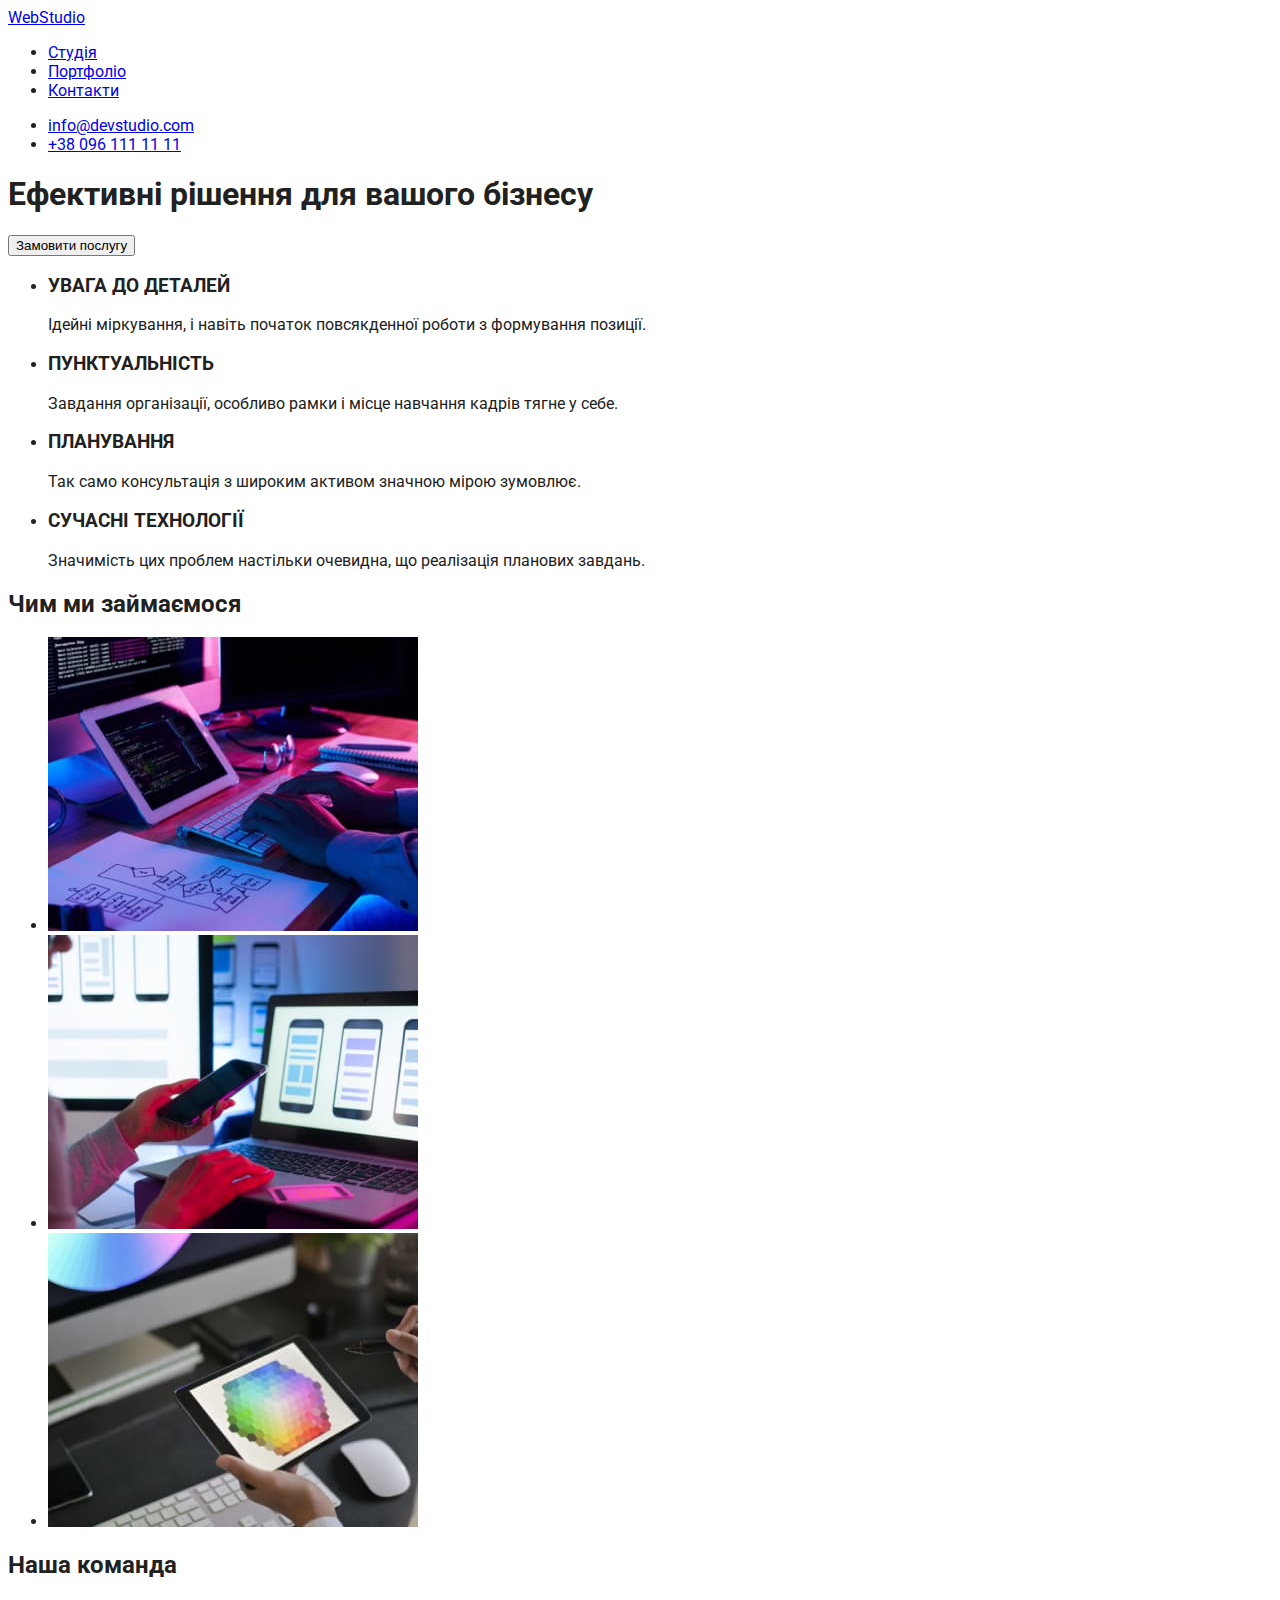
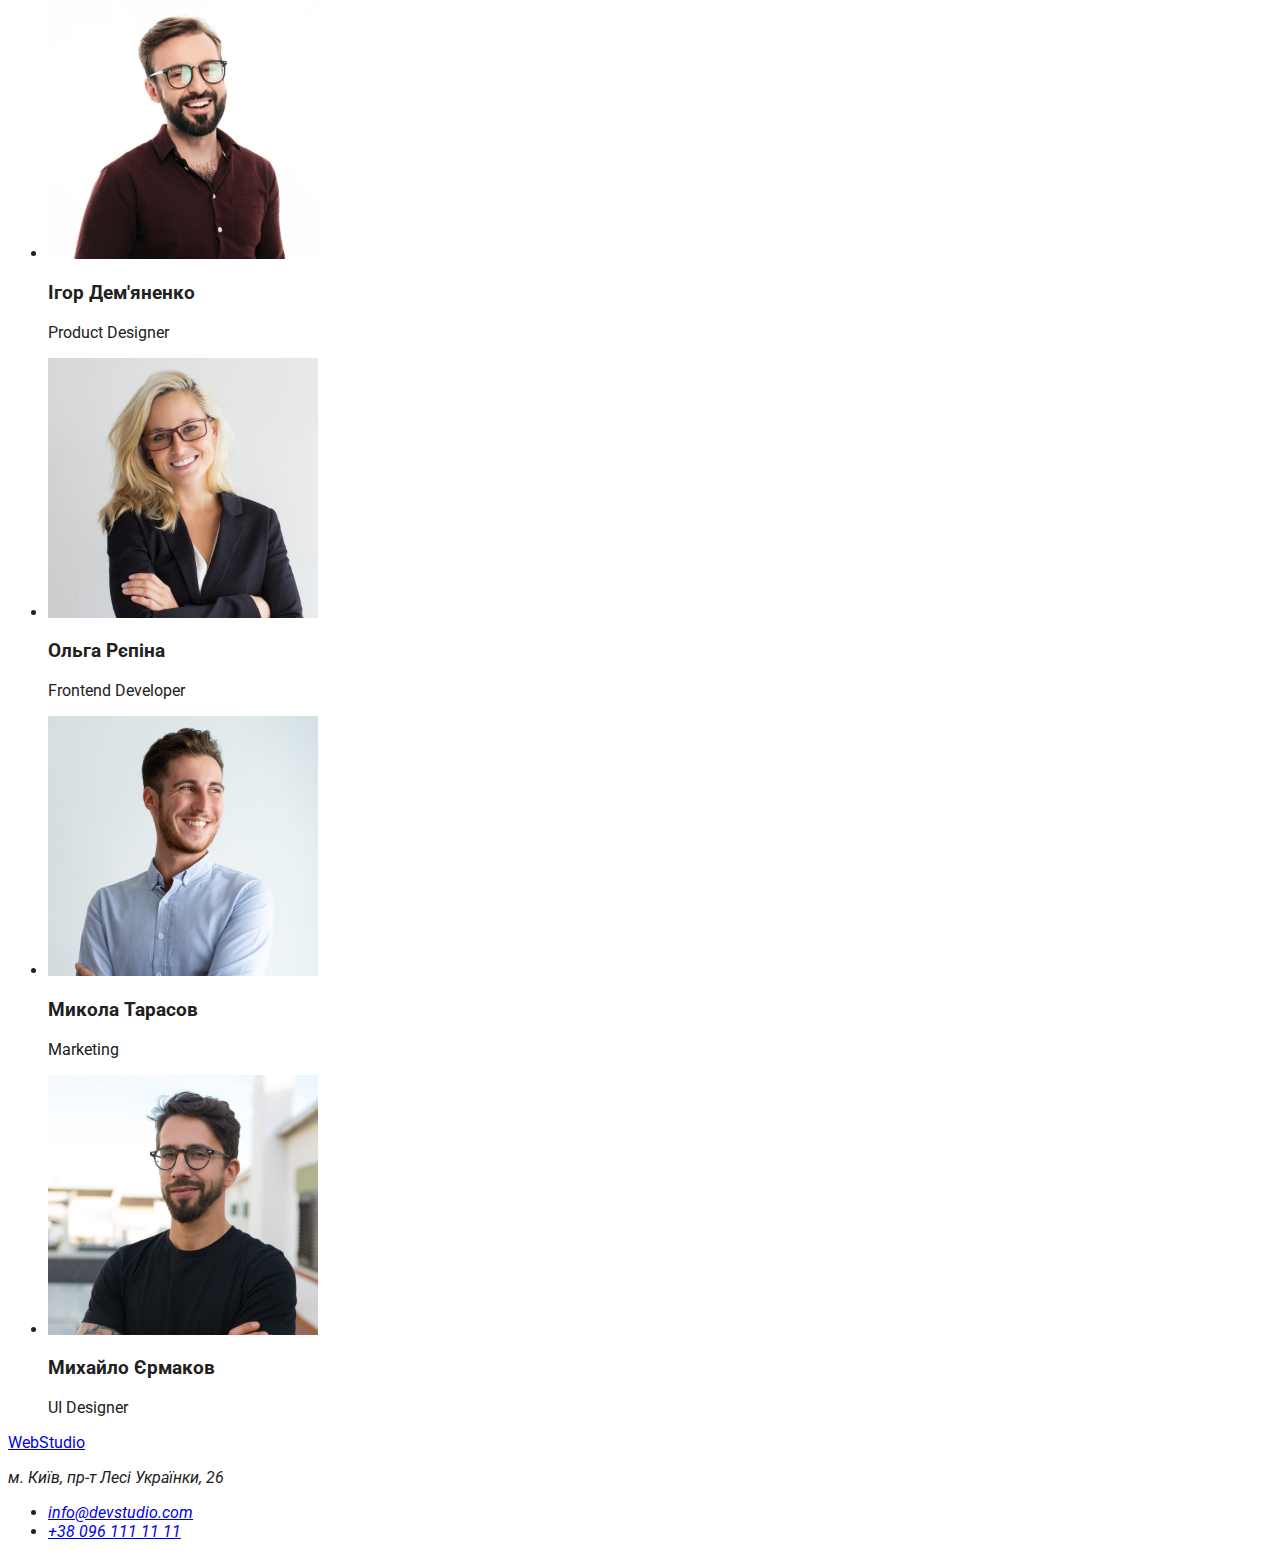
==== index.html @ 1d630a3a "добавил :root в css файл" ====
<!DOCTYPE html>
<html lang="uk">

<head>
    <meta charset="UTF-8">
    <meta http-equiv="X-UA-Compatible" content="IE=edge">
    <meta name="viewport" content="width=device-width, initial-scale=1.0">
    <title>Студія</title>
    <link rel="preconnect" href="https://fonts.googleapis.com">
    <link rel="preconnect" href="https://fonts.gstatic.com" crossorigin>
    <link
        href="https://fonts.googleapis.com/css2?family=Raleway:wght@700&family=Roboto:wght@400;500;700;900&display=swap"
        rel="stylesheet">
    <link rel="stylesheet" href="css/styles.css">
</head>

<body>
    <!--Шапка сайта-->
    <header>
        <!-- Навигация на другие страницы -->
        <nav>
            <a href="/">WebStudio</a>
            <ul>
                <li><a href="./index.html">Студія</a></li>
                <li><a href="./portfolio.html">Портфоліо</a></li>
                <li><a href="/">Контакти</a></li>
            </ul>
        </nav>
        <!-- Контакты -->
        <ul>
            <li><a href="mailto:info@devstudio.com">info@devstudio.com</a></li>
            <li><a href="tel:+380961111111">+38 096 111 11 11</a></li>
        </ul>
    </header>
    <!-- Уникальный контент страницы -->
    <main>
        <!-- Секция Герой -->
        <section>
            <h1>Ефективні рішення для вашого бізнесу</h1>
            <button type="button">Замовити послугу</button>
        </section>
        <!-- Секция приемущества -->
        <section>
            <h2 hidden>Наші переваги</h2>
            <ul>
                <li>
                    <h3>УВАГА ДО ДЕТАЛЕЙ</h3>
                    <p>Ідейні міркування, і навіть початок повсякденної роботи з формування позиції.</p>
                </li>
                <li>
                    <h3>ПУНКТУАЛЬНІСТЬ</h3>
                    <p>Завдання організації, особливо рамки і місце навчання кадрів тягне у себе.</p>
                </li>
                <li>
                    <h3>ПЛАНУВАННЯ</h3>
                    <p>Так само консультація з широким активом значною мірою зумовлює.</p>
                </li>
                <li>
                    <h3>СУЧАСНІ ТЕХНОЛОГІЇ</h3>
                    <p>Значимість цих проблем настільки очевидна, що реалізація планових завдань.</p>
                </li>
            </ul>
        </section>
        <!-- Секция направление деятельности -->
        <section>
            <h2>Чим ми займаємося</h2>
            <ul>
                <li>
                    <img src="images/img_1.jpg" width="370" height="294" alt="Людина набирає текст на планшеті">
                </li>
                <li>
                    <img src="images/img_2.jpg" width="370" height="294" alt="На екрані ноутбука макети смартфонів">
                </li>
                <li>
                    <img src="images/img_3.jpg" width="370" height="294"
                        alt="Людина обирає колір графіки на екрані планшета">
                </li>
            </ul>
        </section>
        <!-- Секция комманда сотрудников -->
        <section>
            <h2>Наша команда</h2>
            <ul>
                <li>
                    <img src="images/prod_designer.jpg" width="270" height="260" alt="Ігор Дем'яненко">
                    <h3>Ігор Дем'яненко</h3>
                    <p>Product Designer</p>
                </li>
                <li>
                    <img src="images/developer.jpg" width="270" height="260" alt="Ольга Рєпіна">
                    <h3>Ольга Рєпіна</h3>
                    <p>Frontend Developer</p>
                </li>
                <li>
                    <img src="images/marketing.jpg" width="270" height="260" alt="Микола Тарасов">
                    <h3>Микола Тарасов</h3>
                    <p>Marketing</p>
                </li>
                <li>
                    <img src="images/ui_designer.jpg" width="270" height="260" alt="Михайло Єрмаков">
                    <h3>Михайло Єрмаков</h3>
                    <p>UI Designer</p>
                </li>
            </ul>
        </section>
    </main>
    <!-- Подвал страницы-->
    <footer>
        <a href="/">WebStudio</a>
        <!-- Адрес компании -->
        <address>
            <p>м. Київ, пр-т Лесі Українки, 26</p>
            <ul>
                <li><a href="mailto:info@devstudio.com">info@devstudio.com</a></li>
                <li><a href="tel:+380961111111">+38 096 111 11 11</a></li>
            </ul>
        </address>
    </footer>
</body>

</html>
---- css/styles.css ----
/* General styles */
:root {
    --primary-text-color: #212121;
    --secondary-text-color: #757575;
    --primary-white-color: #ffffff;
    --secondary-black-color: #000000;
    --accent-color: #2196F3;
    --footer-bg-color: #2F303A;
    --footer-contact-color: rgba(255, 255, 255, 0.6);
    --secondary-bg-color: #F5F4FA;
    --header-line-color: #ECECEC;
    --main-font: 'Roboto', sans-serif;
    --secondary-font: 'Raleway', sans-serif;
}

body {
    font-family: var(--main-font);
    color: var(--primary-text-color);
}
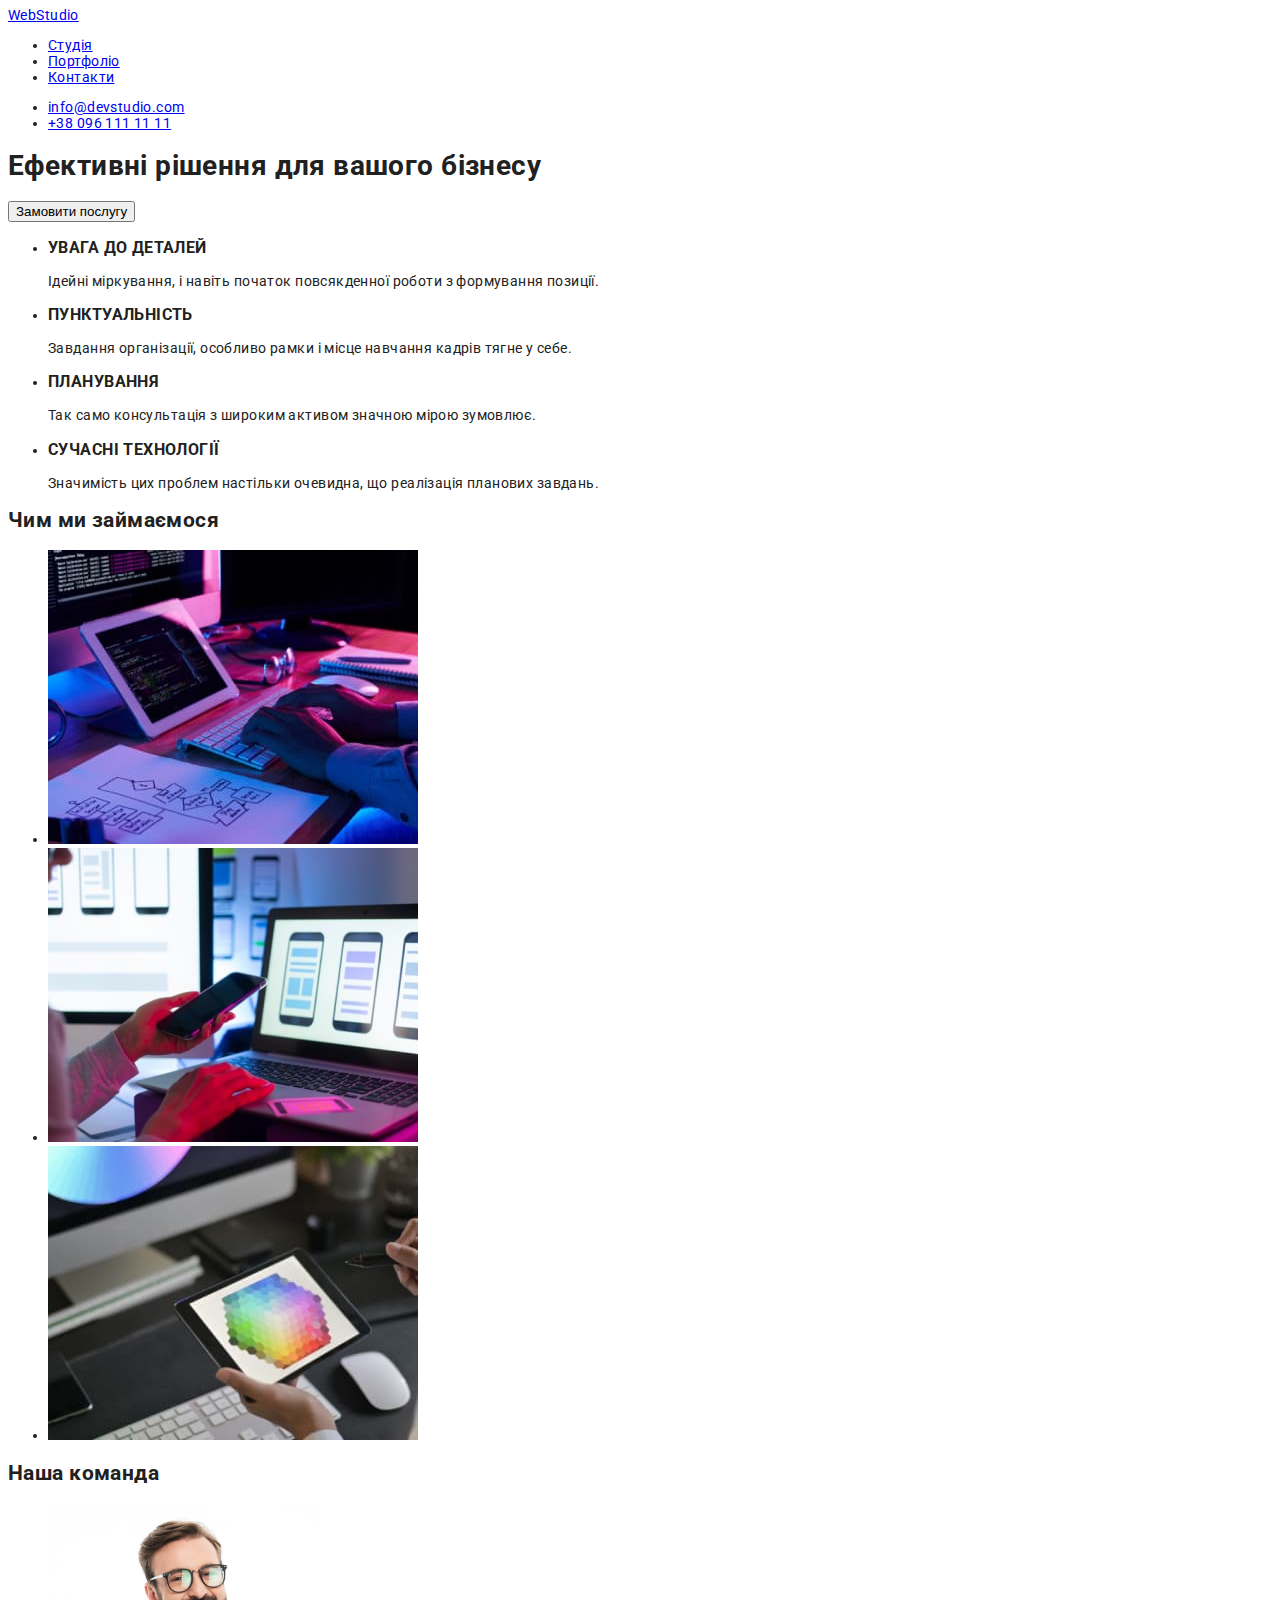
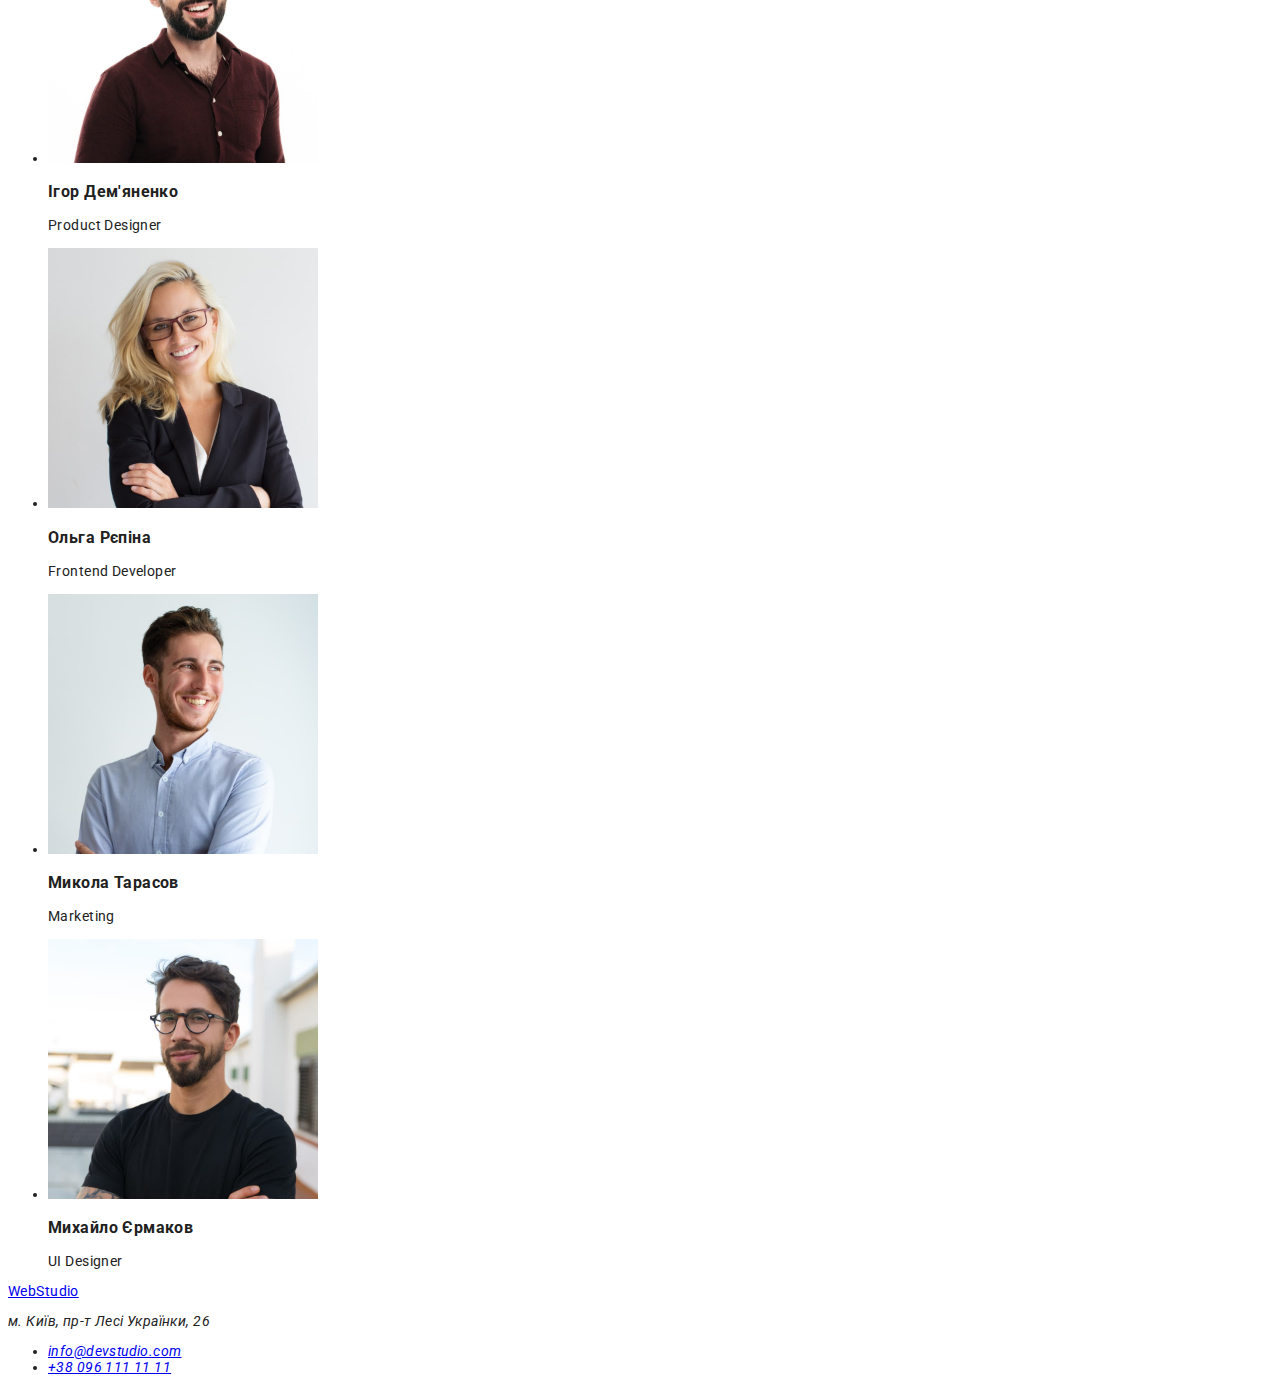
==== commit cbb3e3ae: "добавил классы  в header" ====
--- a/index.html
+++ b/index.html
@@ -16,20 +16,20 @@
 
 <body>
     <!--Шапка сайта-->
-    <header>
+    <header class="header">
         <!-- Навигация на другие страницы -->
-        <nav>
-            <a href="/">WebStudio</a>
-            <ul>
-                <li><a href="./index.html">Студія</a></li>
-                <li><a href="./portfolio.html">Портфоліо</a></li>
-                <li><a href="/">Контакти</a></li>
+        <nav class="header-nav">
+            <a class="header-logo" lang="en" href="./index.html"><span class="header-logo-text">Web</span>Studio</a>
+            <ul class="header-nav-items">
+                <li class="nav-item"><a href="./index.html">Студія</a></li>
+                <li class="nav-item"><a href="./portfolio.html">Портфоліо</a></li>
+                <li class="nav-item"><a href="/">Контакти</a></li>
             </ul>
         </nav>
         <!-- Контакты -->
-        <ul>
-            <li><a href="mailto:info@devstudio.com">info@devstudio.com</a></li>
-            <li><a href="tel:+380961111111">+38 096 111 11 11</a></li>
+        <ul class="heder-contact-items">
+            <li class="contact-item"><a href="mailto:info@devstudio.com">info@devstudio.com</a></li>
+            <li class="contact-item"><a href="tel:+380961111111">+38 096 111 11 11</a></li>
         </ul>
     </header>
     <!-- Уникальный контент страницы -->
--- a/css/styles.css
+++ b/css/styles.css
@@ -14,6 +14,12 @@
 }
 
 body {
+    background-color: var(--primary-white-color);
     font-family: var(--main-font);
     color: var(--primary-text-color);
+    font-size: 14px;
+    font-style: normal;
+    font-weight: 400;
+    letter-spacing: 0.03em;
+    line-height: 1.14;
 }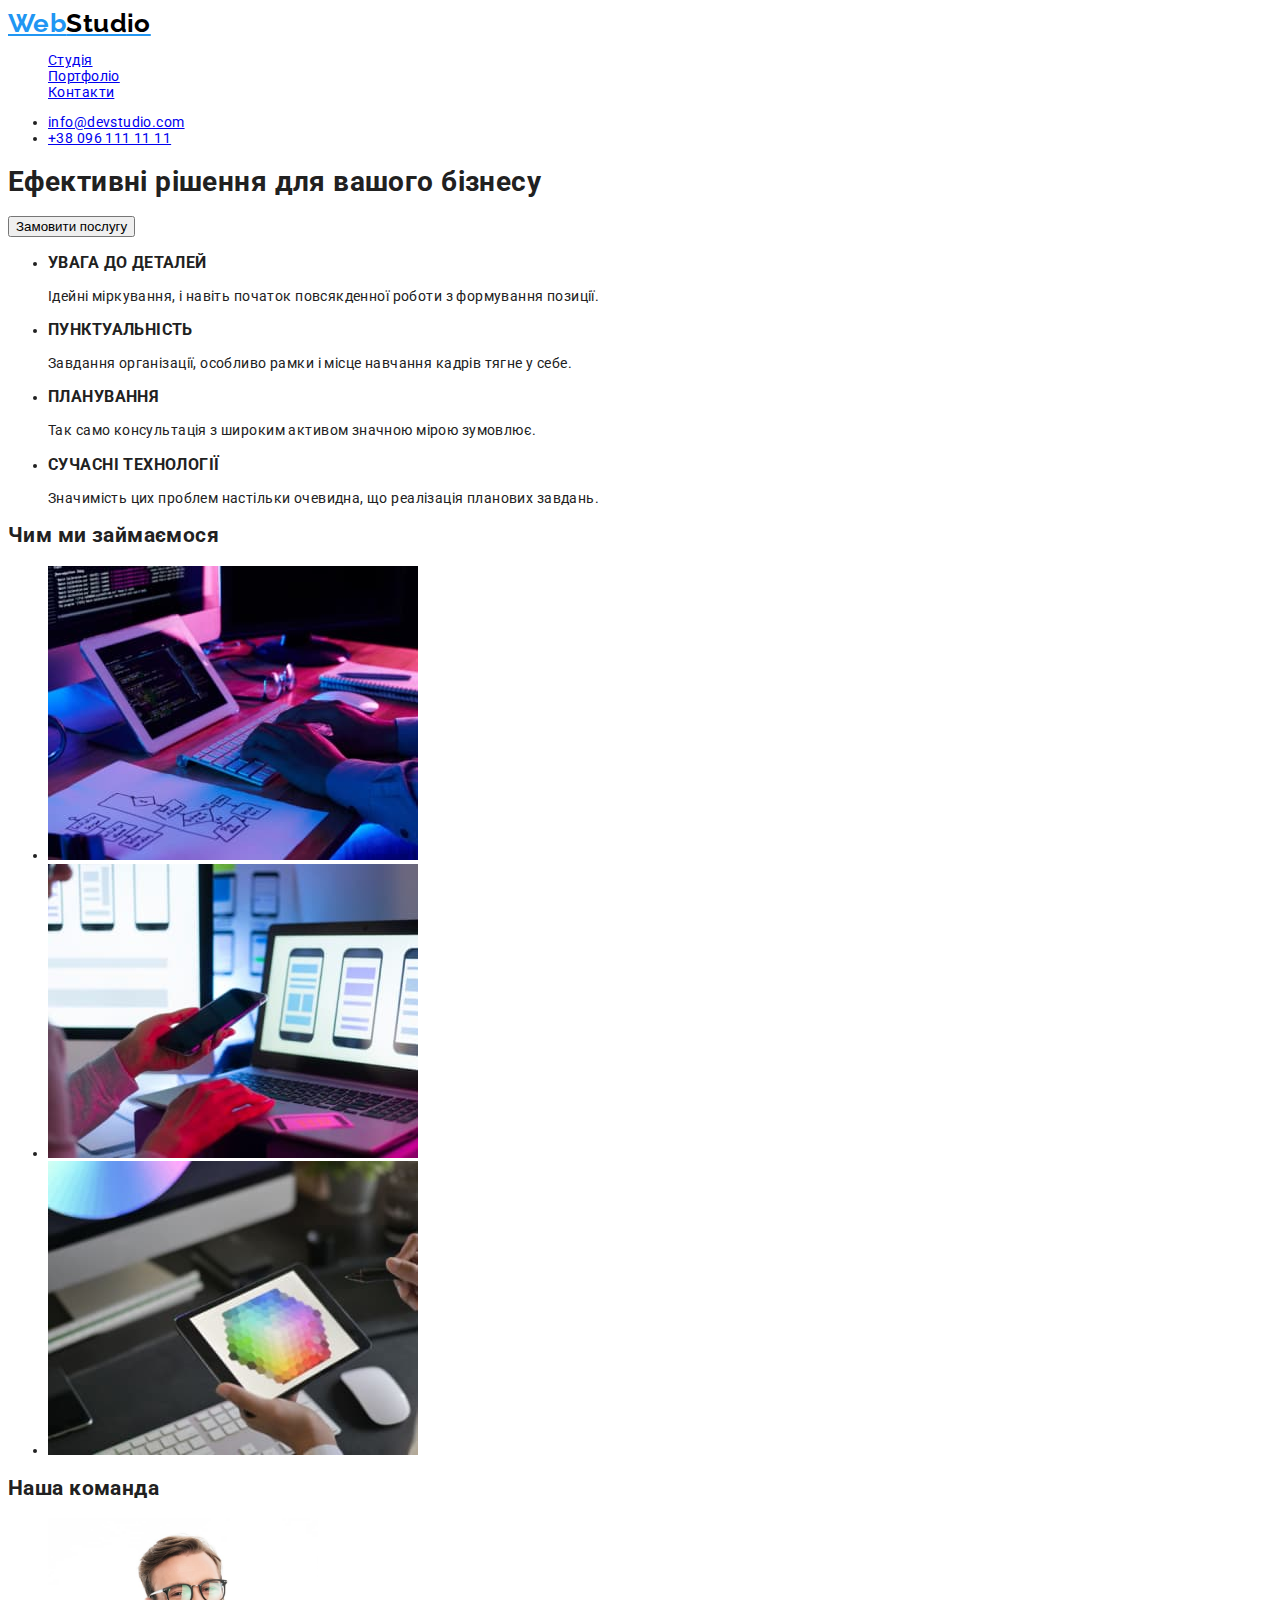
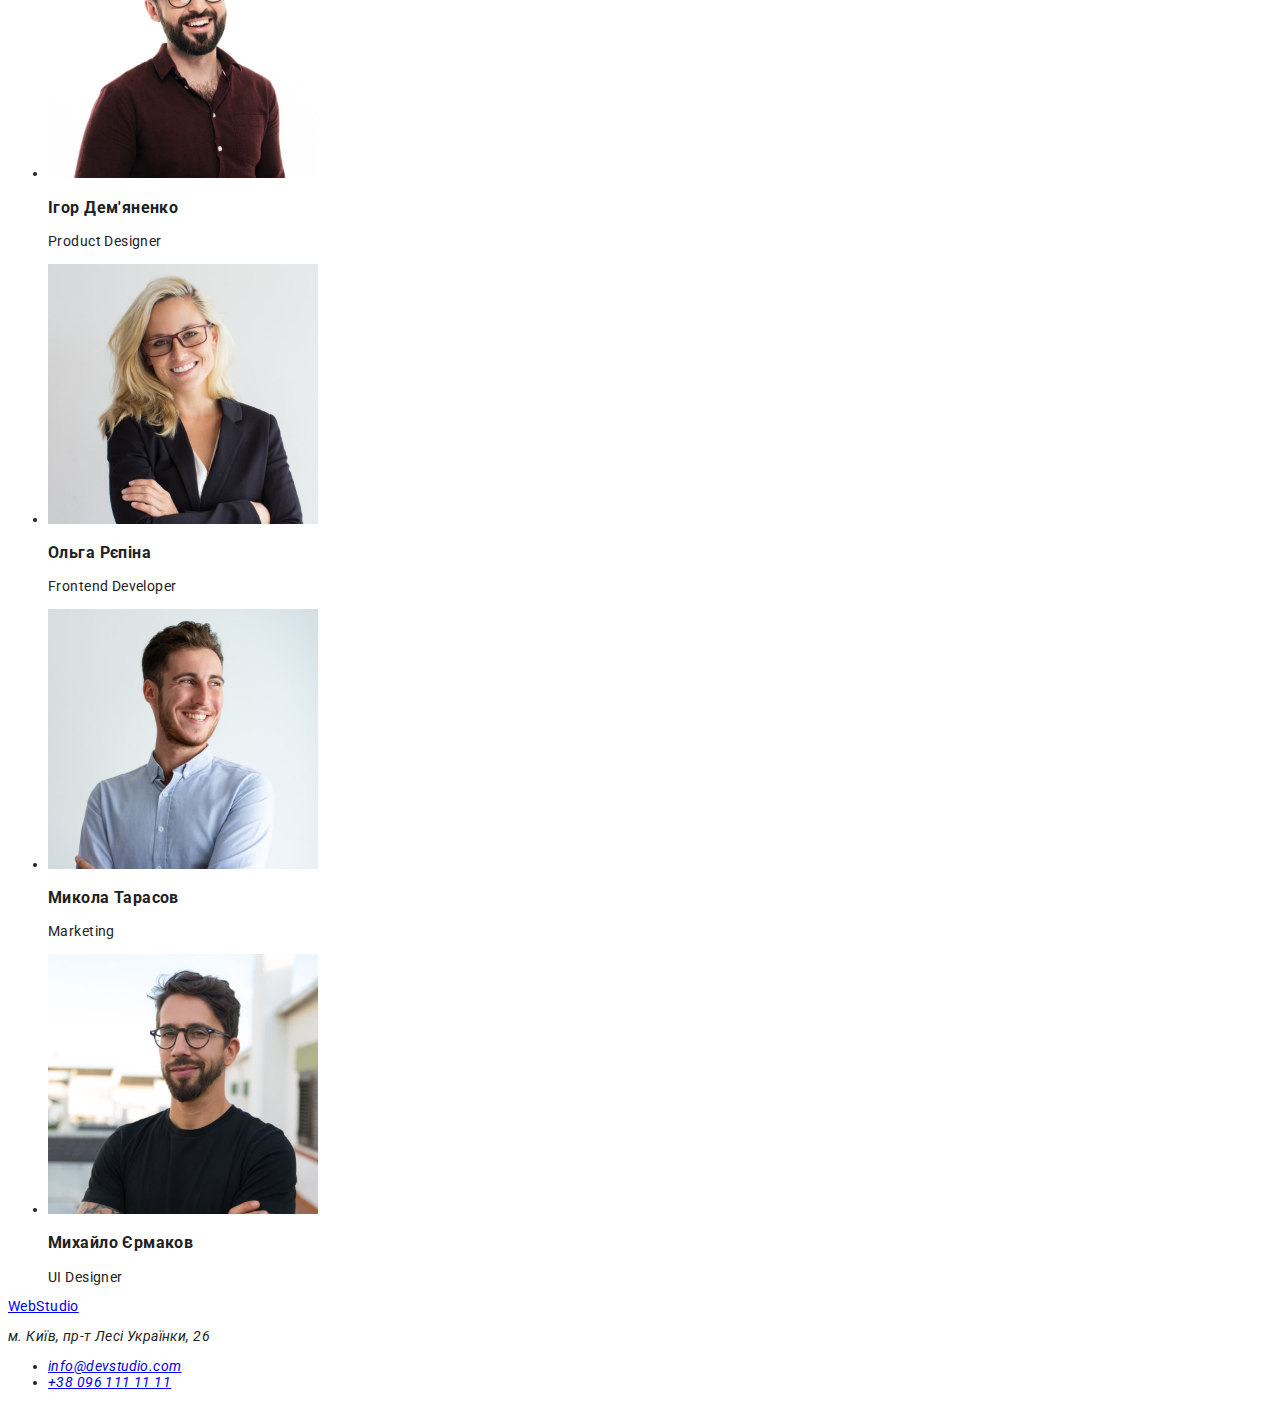
==== commit 602327a3: "Добавил стилей в header" ====
--- a/index.html
+++ b/index.html
@@ -19,8 +19,8 @@
     <header class="header">
         <!-- Навигация на другие страницы -->
         <nav class="header-nav">
-            <a class="header-logo" lang="en" href="./index.html"><span class="header-logo-text">Web</span>Studio</a>
-            <ul class="header-nav-items">
+            <a class="header-logo" lang="en" href="./index.html">Web<span class="header-logo-text">Studio</span></a>
+            <ul class="header-nav-items list">
                 <li class="nav-item"><a href="./index.html">Студія</a></li>
                 <li class="nav-item"><a href="./portfolio.html">Портфоліо</a></li>
                 <li class="nav-item"><a href="/">Контакти</a></li>
--- a/css/styles.css
+++ b/css/styles.css
@@ -22,4 +22,26 @@
     font-weight: 400;
     letter-spacing: 0.03em;
     line-height: 1.14;
+}
+
+/* Hader */
+
+.header-logo {
+    font-family: var(--secondary-font);
+    font-weight: 700;
+    font-size: 26px;
+    line-height: 1.2;
+    color: var(--accent-color);
+}
+
+.header-logo-text {
+    color: var(--secondary-black-color);
+}
+
+.list {
+    list-style: none;
+}
+
+.link {
+    text-decoration: none;
 }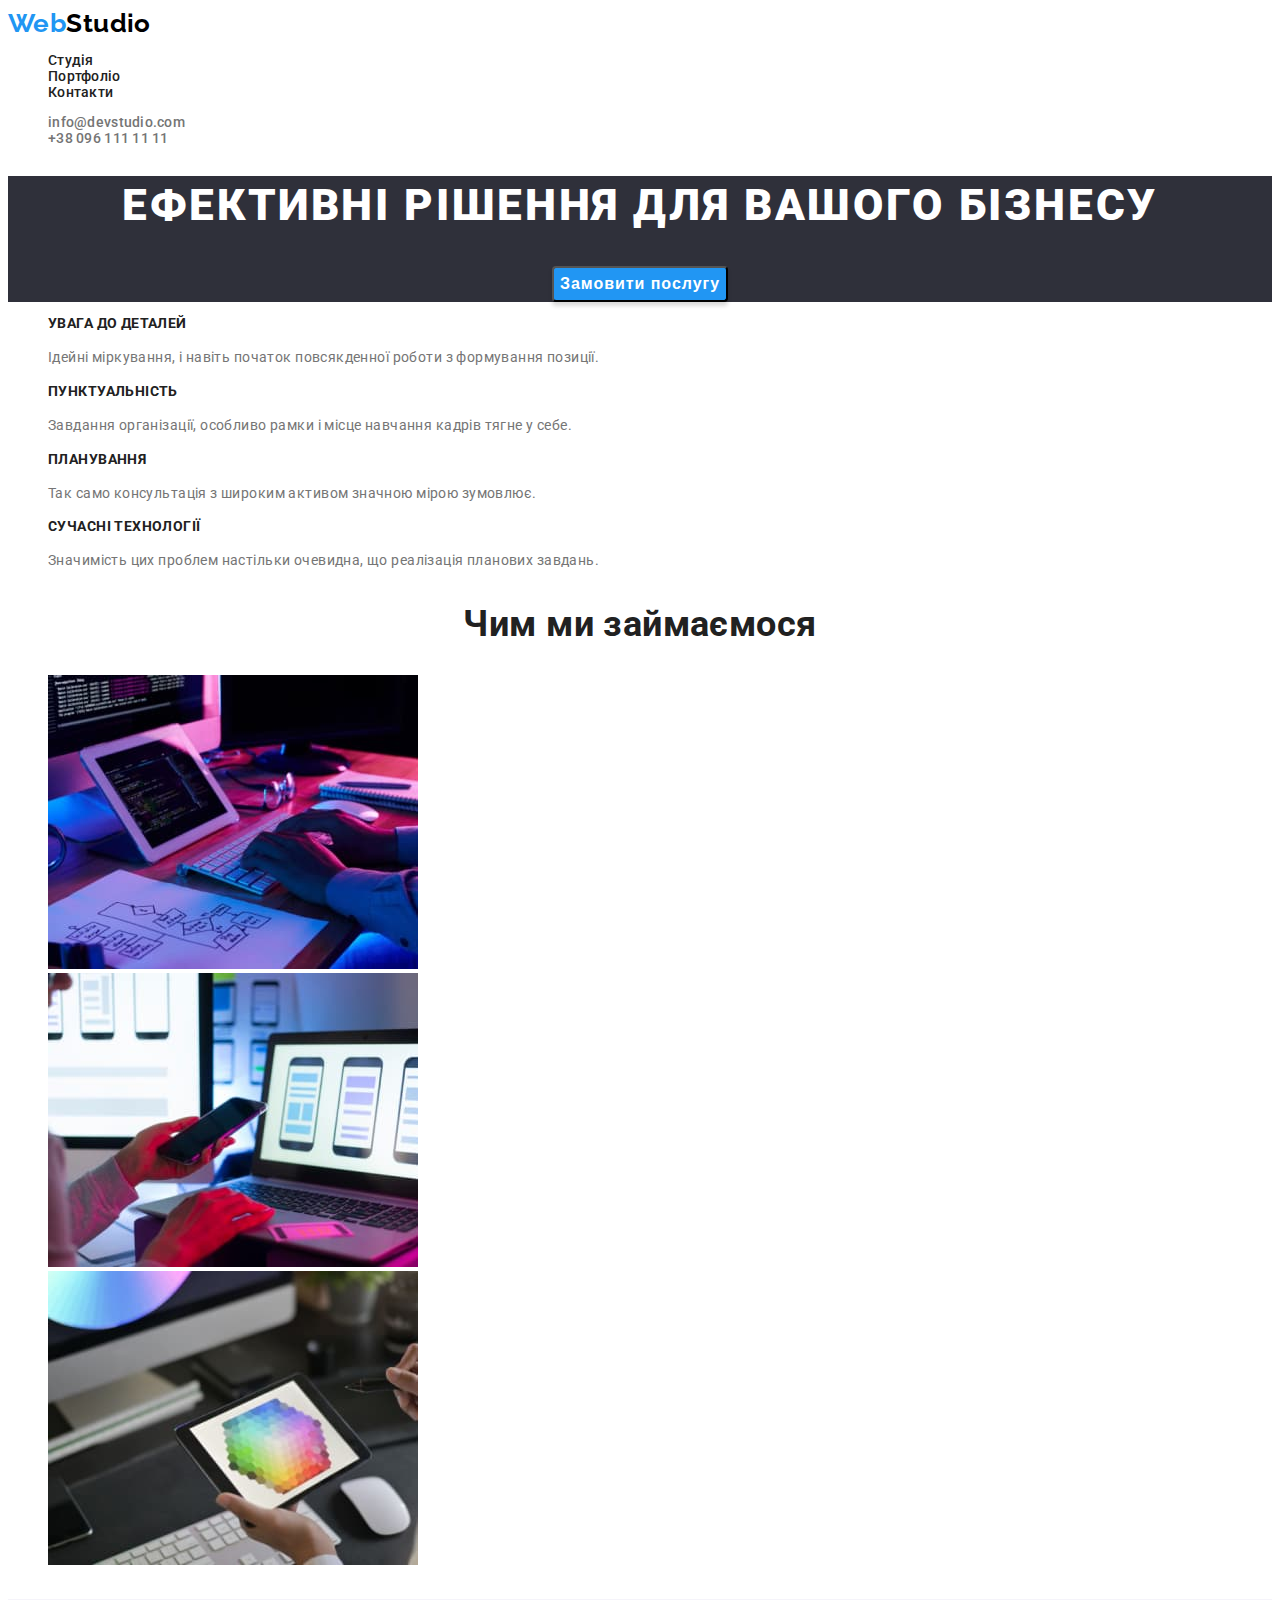
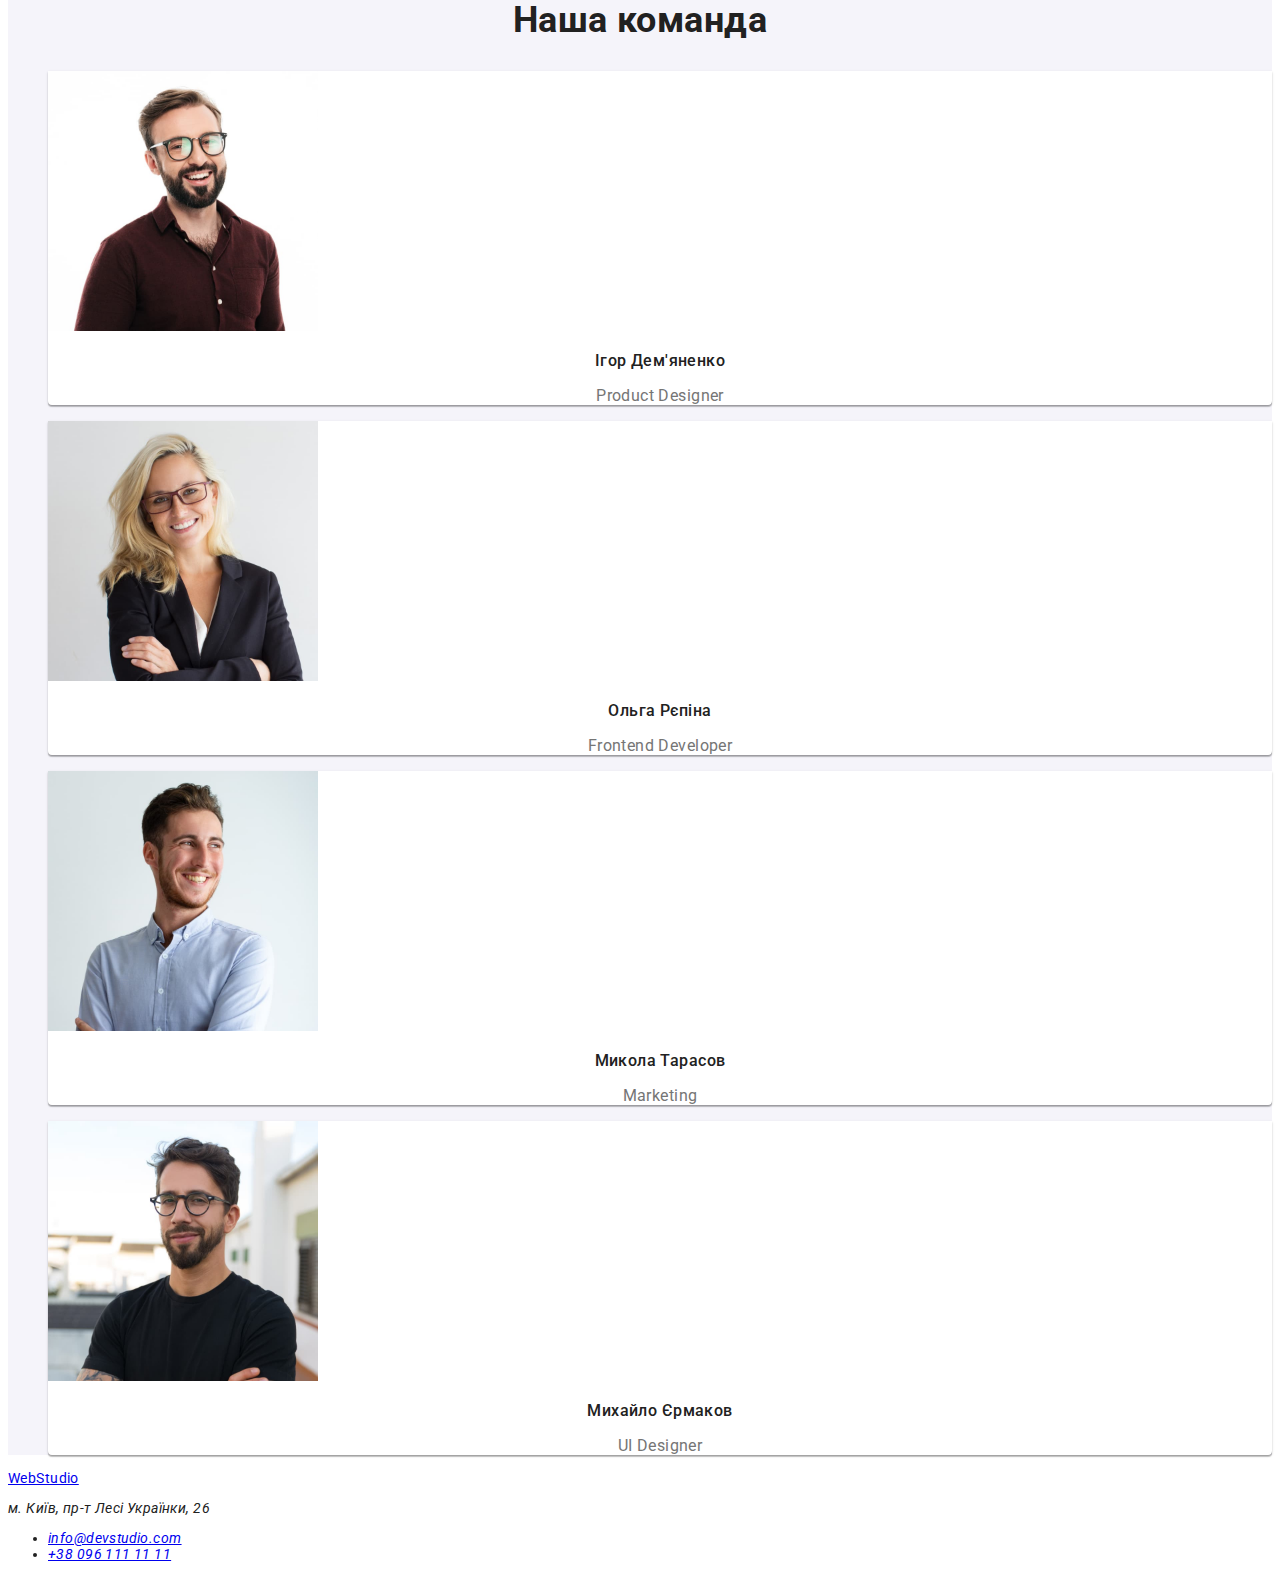
==== commit b68168eb: "закончил секцию team" ====
--- a/index.html
+++ b/index.html
@@ -19,87 +19,97 @@
     <header class="header">
         <!-- Навигация на другие страницы -->
         <nav class="header-nav">
-            <a class="header-logo" lang="en" href="./index.html">Web<span class="header-logo-text">Studio</span></a>
+            <a class="header-logo link" lang="en" href="./index.html">Web<span
+                    class="header-logo-text">Studio</span></a>
             <ul class="header-nav-items list">
-                <li class="nav-item"><a href="./index.html">Студія</a></li>
-                <li class="nav-item"><a href="./portfolio.html">Портфоліо</a></li>
-                <li class="nav-item"><a href="/">Контакти</a></li>
+                <li class="nav-item"><a class="nav-link link" href="./index.html">Студія</a></li>
+                <li class="nav-item"><a class="nav-link link" href="./portfolio.html">Портфоліо</a></li>
+                <li class="nav-item"><a class="nav-link link" href="/">Контакти</a></li>
             </ul>
         </nav>
         <!-- Контакты -->
-        <ul class="heder-contact-items">
-            <li class="contact-item"><a href="mailto:info@devstudio.com">info@devstudio.com</a></li>
-            <li class="contact-item"><a href="tel:+380961111111">+38 096 111 11 11</a></li>
+        <ul class="heder-contact-items list">
+            <li class="contact-item"><a class="contact-link link "
+                    href="mailto:info@devstudio.com">info@devstudio.com</a>
+            </li>
+            <li class="contact-item"><a class="contact-link link" href="tel:+380961111111">+38 096 111 11 11</a>
+            </li>
         </ul>
     </header>
     <!-- Уникальный контент страницы -->
-    <main>
+    <main class="main">
         <!-- Секция Герой -->
-        <section>
-            <h1>Ефективні рішення для вашого бізнесу</h1>
-            <button type="button">Замовити послугу</button>
+        <section class="hero">
+            <h1 class="hero-title">Ефективні рішення для вашого бізнесу</h1>
+            <button class="hero-btn hero-btn-text" type="button">Замовити послугу</button>
         </section>
         <!-- Секция приемущества -->
-        <section>
+        <section class="section skills">
             <h2 hidden>Наші переваги</h2>
-            <ul>
-                <li>
-                    <h3>УВАГА ДО ДЕТАЛЕЙ</h3>
-                    <p>Ідейні міркування, і навіть початок повсякденної роботи з формування позиції.</p>
+            <ul class="scills-items list">
+                <li class="scills-item">
+                    <h3 class="scills-subtitle">УВАГА ДО ДЕТАЛЕЙ</h3>
+                    <p class="scills-text">Ідейні міркування, і навіть початок повсякденної роботи з формування позиції.
+                    </p>
                 </li>
-                <li>
-                    <h3>ПУНКТУАЛЬНІСТЬ</h3>
-                    <p>Завдання організації, особливо рамки і місце навчання кадрів тягне у себе.</p>
+                <li class="scills-item">
+                    <h3 class="scills-subtitle">ПУНКТУАЛЬНІСТЬ</h3>
+                    <p class="scills-text">Завдання організації, особливо рамки і місце навчання кадрів тягне у себе.
+                    </p>
                 </li>
-                <li>
-                    <h3>ПЛАНУВАННЯ</h3>
-                    <p>Так само консультація з широким активом значною мірою зумовлює.</p>
+                <li class="scills-item">
+                    <h3 class="scills-subtitle">ПЛАНУВАННЯ</h3>
+                    <p class="scills-text">Так само консультація з широким активом значною мірою зумовлює.</p>
                 </li>
-                <li>
-                    <h3>СУЧАСНІ ТЕХНОЛОГІЇ</h3>
-                    <p>Значимість цих проблем настільки очевидна, що реалізація планових завдань.</p>
+                <li class="scills-item">
+                    <h3 class="scills-subtitle">СУЧАСНІ ТЕХНОЛОГІЇ</h3>
+                    <p class="scills-text">Значимість цих проблем настільки очевидна, що реалізація планових завдань.
+                    </p>
                 </li>
             </ul>
         </section>
         <!-- Секция направление деятельности -->
-        <section>
-            <h2>Чим ми займаємося</h2>
-            <ul>
-                <li>
-                    <img src="images/img_1.jpg" width="370" height="294" alt="Людина набирає текст на планшеті">
+        <section class="section work">
+            <h2 class="work-title">Чим ми займаємося</h2>
+            <ul class="work-items list">
+                <li class="work-item">
+                    <img class="work-image" src="images/img_1.jpg" width="370" height="294"
+                        alt="Людина набирає текст на планшеті">
                 </li>
-                <li>
-                    <img src="images/img_2.jpg" width="370" height="294" alt="На екрані ноутбука макети смартфонів">
+                <li class="work-item">
+                    <img class="work-image" src="images/img_2.jpg" width="370" height="294"
+                        alt="На екрані ноутбука макети смартфонів">
                 </li>
-                <li>
-                    <img src="images/img_3.jpg" width="370" height="294"
+                <li class="work-item">
+                    <img class="work-image" src="images/img_3.jpg" width="370" height="294"
                         alt="Людина обирає колір графіки на екрані планшета">
                 </li>
             </ul>
         </section>
-        <!-- Секция комманда сотрудников -->
-        <section>
-            <h2>Наша команда</h2>
-            <ul>
-                <li>
-                    <img src="images/prod_designer.jpg" width="270" height="260" alt="Ігор Дем'яненко">
-                    <h3>Ігор Дем'яненко</h3>
-                    <p>Product Designer</p>
+        <!-- Секция команда сотрудников -->
+        <section class="section team">
+            <h2 class="team-title">Наша команда</h2>
+            <ul class="team-items list">
+                <li class="team-item">
+                    <img class="team-image" src="images/prod_designer.jpg" width="270" height="260"
+                        alt="Ігор Дем'яненко">
+                    <h3 class="team-subtitle">Ігор Дем'яненко</h3>
+                    <p class="team-text" lang="en">Product Designer</p>
                 </li>
-                <li>
-                    <img src="images/developer.jpg" width="270" height="260" alt="Ольга Рєпіна">
-                    <h3>Ольга Рєпіна</h3>
-                    <p>Frontend Developer</p>
+                <li class="team-item">
+                    <img class="team-image" src="images/developer.jpg" width="270" height="260" alt="Ольга Рєпіна">
+                    <h3 class="team-subtitle">Ольга Рєпіна</h3>
+                    <p class="team-text" lang="en">Frontend Developer</p>
                 </li>
-                <li>
-                    <img src="images/marketing.jpg" width="270" height="260" alt="Микола Тарасов">
-                    <h3>Микола Тарасов</h3>
-                    <p>Marketing</p>
+                <li class="team-item">
+                    <img class="team-image" src="images/marketing.jpg" width="270" height="260" alt="Микола Тарасов">
+                    <h3 class="team-subtitle">Микола Тарасов</h3>
+                    <p class="team-text" lang="en">Marketing</p>
                 </li>
-                <li>
-                    <img src="images/ui_designer.jpg" width="270" height="260" alt="Михайло Єрмаков">
-                    <h3>Михайло Єрмаков</h3>
-                    <p>UI Designer</p>
+                <li class="team-item">
+                    <img class="team-image" src="images/ui_designer.jpg" width="270" height="260" alt="Михайло Єрмаков">
+                    <h3 class="team-subtitle">Михайло Єрмаков</h3>
+                    <p class="team-text" lang="en">UI Designer</p>
                 </li>
             </ul>
         </section>
--- a/css/styles.css
+++ b/css/styles.css
@@ -24,6 +24,14 @@
     line-height: 1.14;
 }
 
+.list {
+    list-style: none;
+}
+
+.link {
+    text-decoration: none;
+}
+
 /* Hader */
 
 .header-logo {
@@ -38,10 +46,103 @@
     color: var(--secondary-black-color);
 }
 
-.list {
-    list-style: none;
+.nav-item .nav-link {
+    font-weight: 500;
+    letter-spacing: 0.02em;
+    color: inherit;
 }
 
-.link {
-    text-decoration: none;
+.header .link:hover,
+.header .link:focus,
+.header .link:active {
+    color: var(--accent-color);
+}
+
+.contact-link {
+    font-weight: 500;
+    letter-spacing: 0.02em;
+    color: var(--secondary-text-color);
+}
+
+/* Section Hero */
+
+.hero {
+    background-color: var(--footer-bg-color);
+    color: var(--primary-white-color);
+    text-align: center;
+}
+
+.hero-title {
+    font-weight: 900;
+    font-size: 44px;
+    line-height: 1.36;
+    letter-spacing: 0.06em;
+    text-transform: uppercase;
+}
+
+.hero-btn {
+    background: var(--accent-color);
+    box-shadow: 0px 4px 4px rgba(0, 0, 0, 0.15);
+    border-radius: 4px;
+    cursor: pointer;
+}
+
+.hero-btn.hero-btn-text {
+    font-weight: 700;
+    font-size: 16px;
+    line-height: 1.88;
+    letter-spacing: 0.06em;
+    color: var(--primary-white-color);
+}
+
+/* Section scills */
+
+.scills-subtitle {
+    font-weight: 700;
+    text-transform: uppercase;
+    font-size: inherit;
+}
+
+.scills-text {
+    line-height: 1.71;
+    color: var(--secondary-text-color);
+}
+
+/* Section work */
+
+.work-title,
+.team-title {
+    font-weight: 700;
+    font-size: 36px;
+    line-height: 1.17;
+    text-align: center;
+}
+
+/* Section team */
+
+.team {
+    background-color: var(--secondary-bg-color);
+
+}
+
+.team-subtitle,
+.team-text {
+    font-size: 16px;
+    line-height: 1.19;
+    text-align: center;
+
+}
+
+.team-subtitle {
+    font-weight: 500;
+}
+
+.team-text {
+    color: var(--secondary-text-color);
+}
+
+.team-item {
+    background-color: var(--primary-white-color);
+    box-shadow: 0px 1px 3px rgba(0, 0, 0, 0.12), 0px 1px 1px rgba(0, 0, 0, 0.14), 0px 2px 1px rgba(0, 0, 0, 0.2);
+    border-radius: 0px 0px 4px 4px;
 }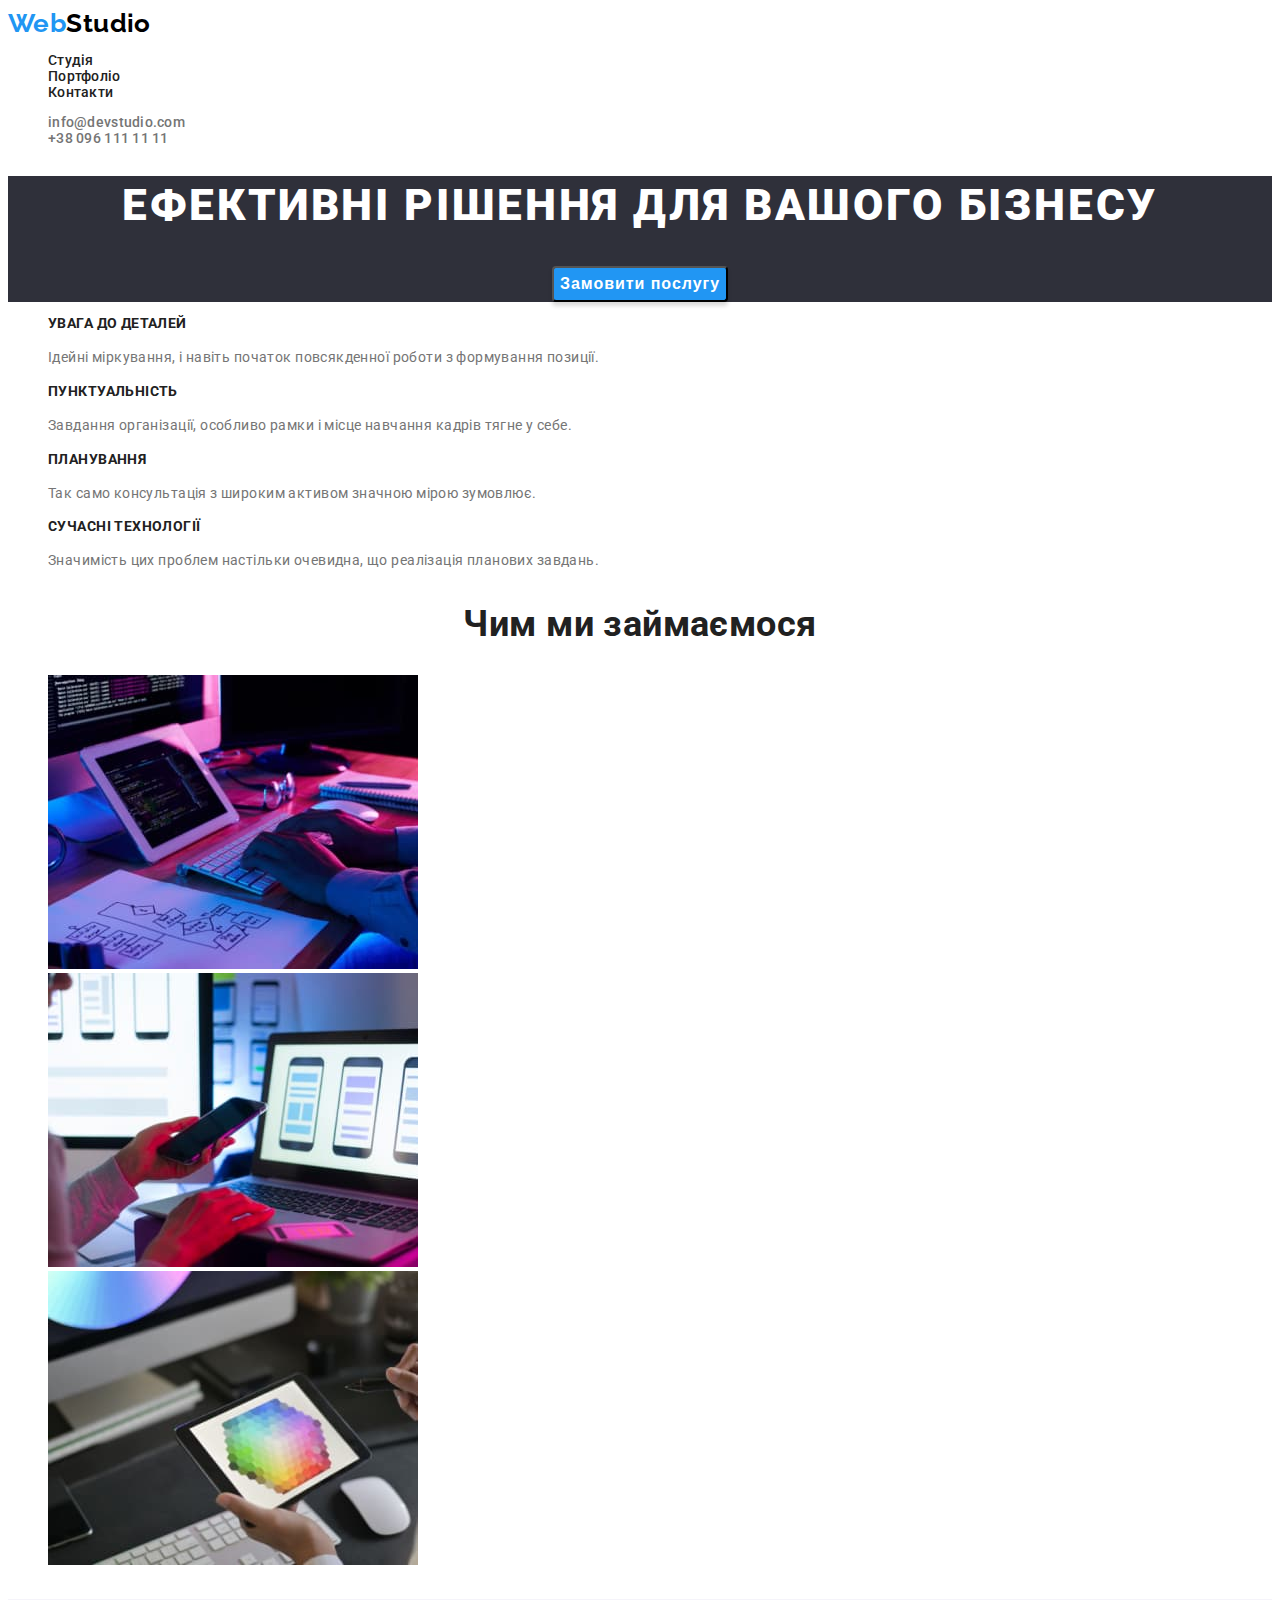
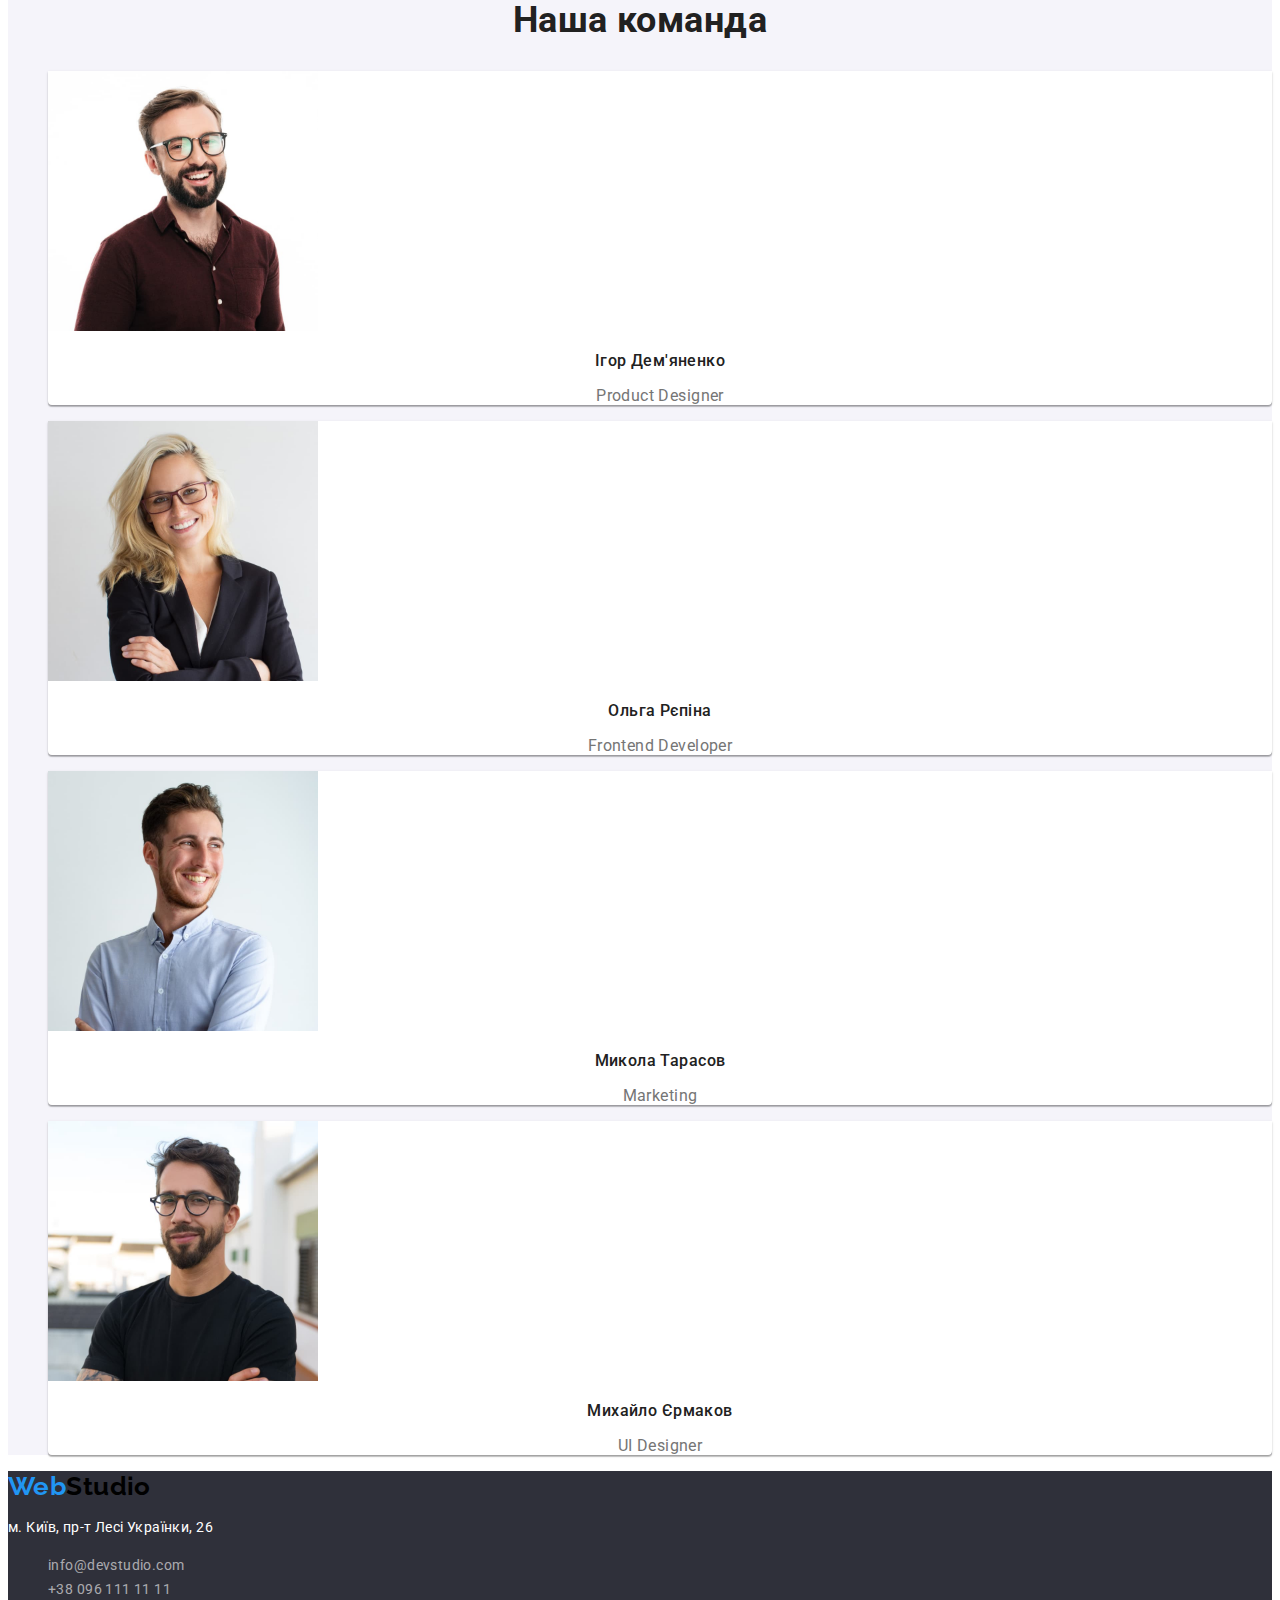
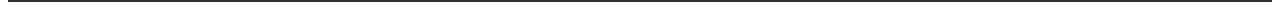
==== commit c2fbfba8: "Закончил страницу index.html" ====
--- a/index.html
+++ b/index.html
@@ -115,14 +115,16 @@
         </section>
     </main>
     <!-- Подвал страницы-->
-    <footer>
-        <a href="/">WebStudio</a>
+    <footer class="footer">
+        <a class="footer-logo link" lang="en" href="./index.html">Web<span class="footer-logo-text">Studio</span></a>
         <!-- Адрес компании -->
-        <address>
-            <p>м. Київ, пр-т Лесі Українки, 26</p>
-            <ul>
-                <li><a href="mailto:info@devstudio.com">info@devstudio.com</a></li>
-                <li><a href="tel:+380961111111">+38 096 111 11 11</a></li>
+        <address class="footer-address">
+            <p class="footer-address-contact">м. Київ, пр-т Лесі Українки, 26</p>
+            <ul class="footer-address-items list">
+                <li class="address-item"><a class="address-link link"
+                        href="mailto:info@devstudio.com">info@devstudio.com</a></li>
+                <li class="address-item"><a class="address-link link" href="tel:+380961111111">+38 096 111 11 11</a>
+                </li>
             </ul>
         </address>
     </footer>
--- a/css/styles.css
+++ b/css/styles.css
@@ -34,7 +34,8 @@
 
 /* Hader */
 
-.header-logo {
+.header-logo,
+.footer-logo {
     font-family: var(--secondary-font);
     font-weight: 700;
     font-size: 26px;
@@ -42,7 +43,8 @@
     color: var(--accent-color);
 }
 
-.header-logo-text {
+.header-logo-text,
+.footer-logo-text {
     color: var(--secondary-black-color);
 }
 
@@ -145,4 +147,28 @@
     background-color: var(--primary-white-color);
     box-shadow: 0px 1px 3px rgba(0, 0, 0, 0.12), 0px 1px 1px rgba(0, 0, 0, 0.14), 0px 2px 1px rgba(0, 0, 0, 0.2);
     border-radius: 0px 0px 4px 4px;
+}
+
+/* Footer */
+
+.footer {
+    background-color: var(--footer-bg-color);
+}
+
+.footer-address-contact {
+    color: var(--primary-white-color);
+    font-style: normal;
+    line-height: 1.71;
+}
+
+.address-link {
+    font-style: normal;
+    line-height: 1.71;
+    color: rgba(255, 255, 255, 0.6);
+}
+
+.footer .link:hover,
+.footer .link:focus,
+.footer .link:active {
+    color: var(--accent-color);
 }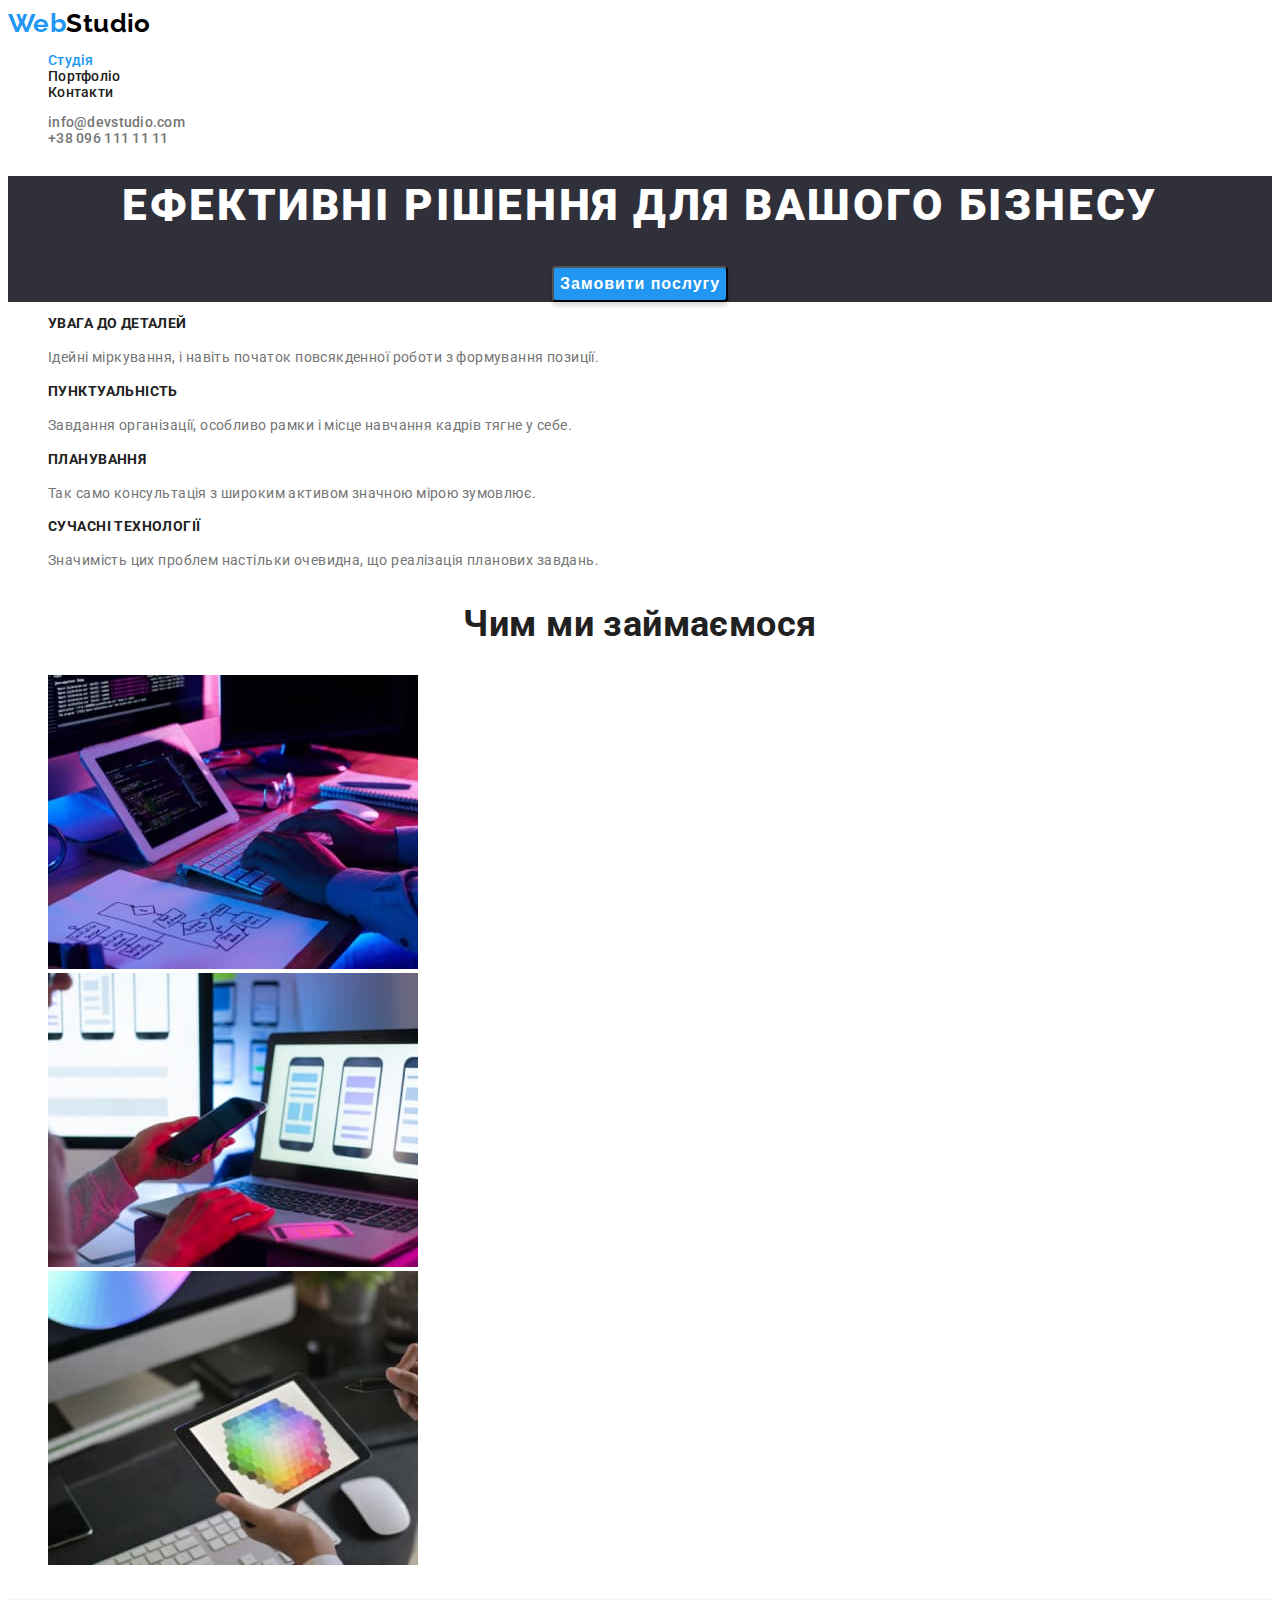
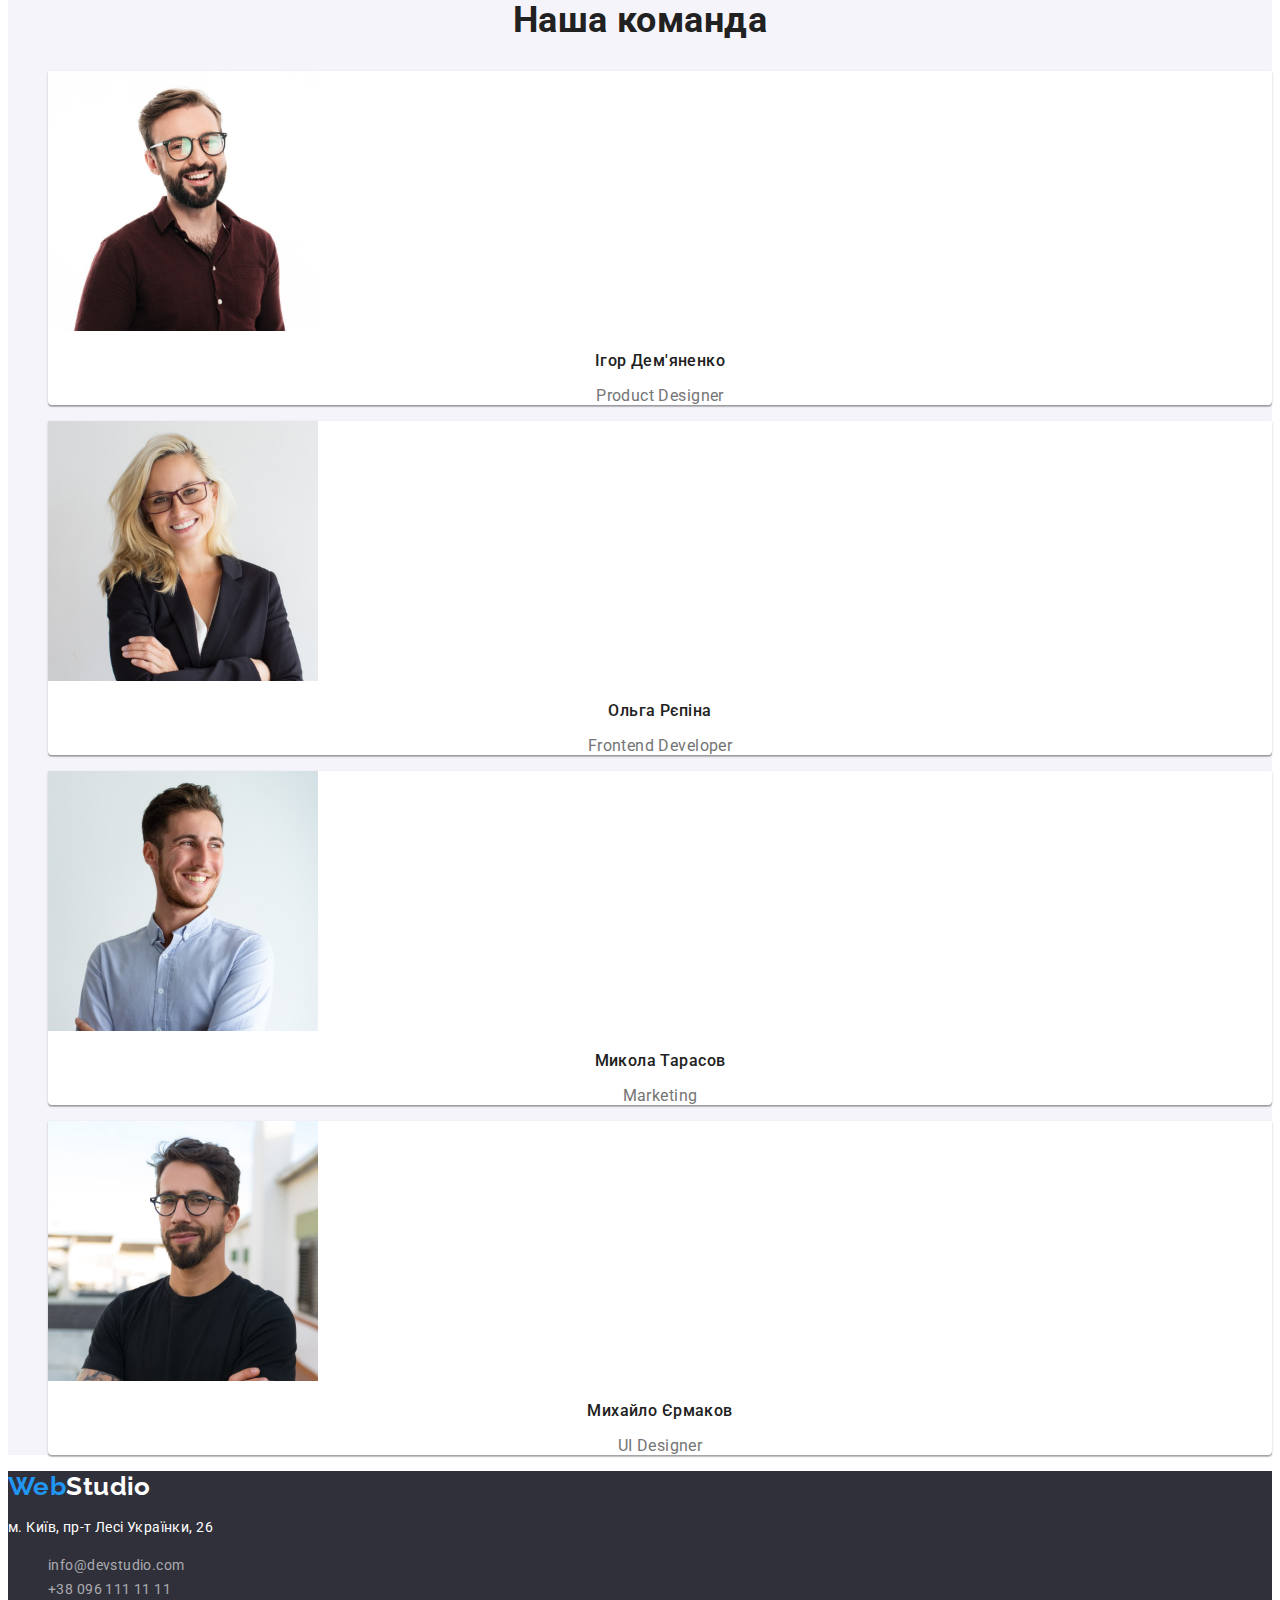
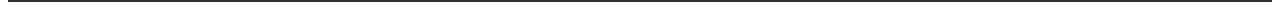
==== commit 2cb99da9: "Добавил атрибут  aria-current="true" в index.html" ====
--- a/index.html
+++ b/index.html
@@ -22,7 +22,8 @@
             <a class="header-logo link" lang="en" href="./index.html">Web<span
                     class="header-logo-text">Studio</span></a>
             <ul class="header-nav-items list">
-                <li class="nav-item"><a class="nav-link link" href="./index.html">Студія</a></li>
+                <li class="nav-item"><a class="nav-link link current" aria-current="true" href="./index.html">Студія</a>
+                </li>
                 <li class="nav-item"><a class="nav-link link" href="./portfolio.html">Портфоліо</a></li>
                 <li class="nav-item"><a class="nav-link link" href="/">Контакти</a></li>
             </ul>
--- a/css/styles.css
+++ b/css/styles.css
@@ -32,6 +32,10 @@
     text-decoration: none;
 }
 
+.nav-link.link.current {
+    color: var(--accent-color);
+}
+
 /* Hader */
 
 .header-logo,
@@ -43,8 +47,7 @@
     color: var(--accent-color);
 }
 
-.header-logo-text,
-.footer-logo-text {
+.header-logo-text {
     color: var(--secondary-black-color);
 }
 
@@ -153,10 +156,14 @@
 
 .footer {
     background-color: var(--footer-bg-color);
+    color: var(--primary-white-color)
+}
+
+.footer-logo-text {
+    color: var(--primary-white-color);
 }
 
 .footer-address-contact {
-    color: var(--primary-white-color);
     font-style: normal;
     line-height: 1.71;
 }
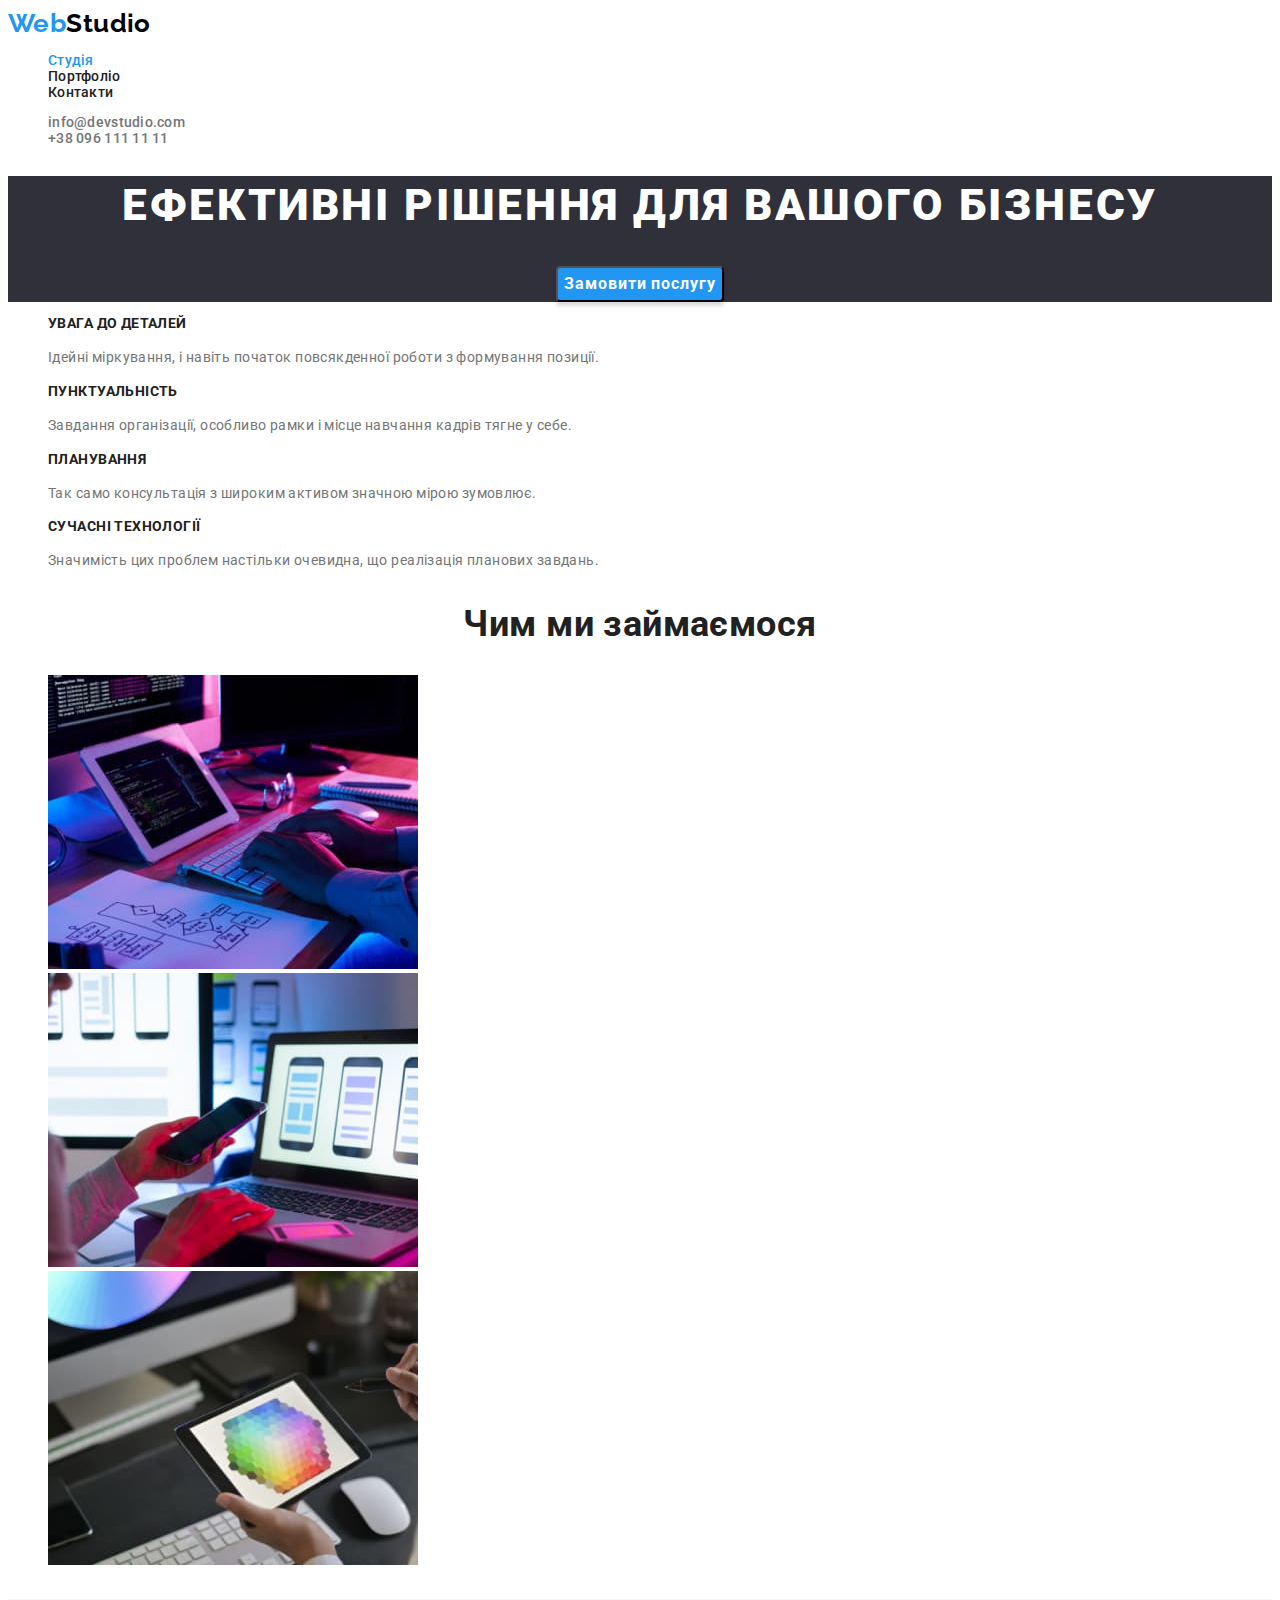
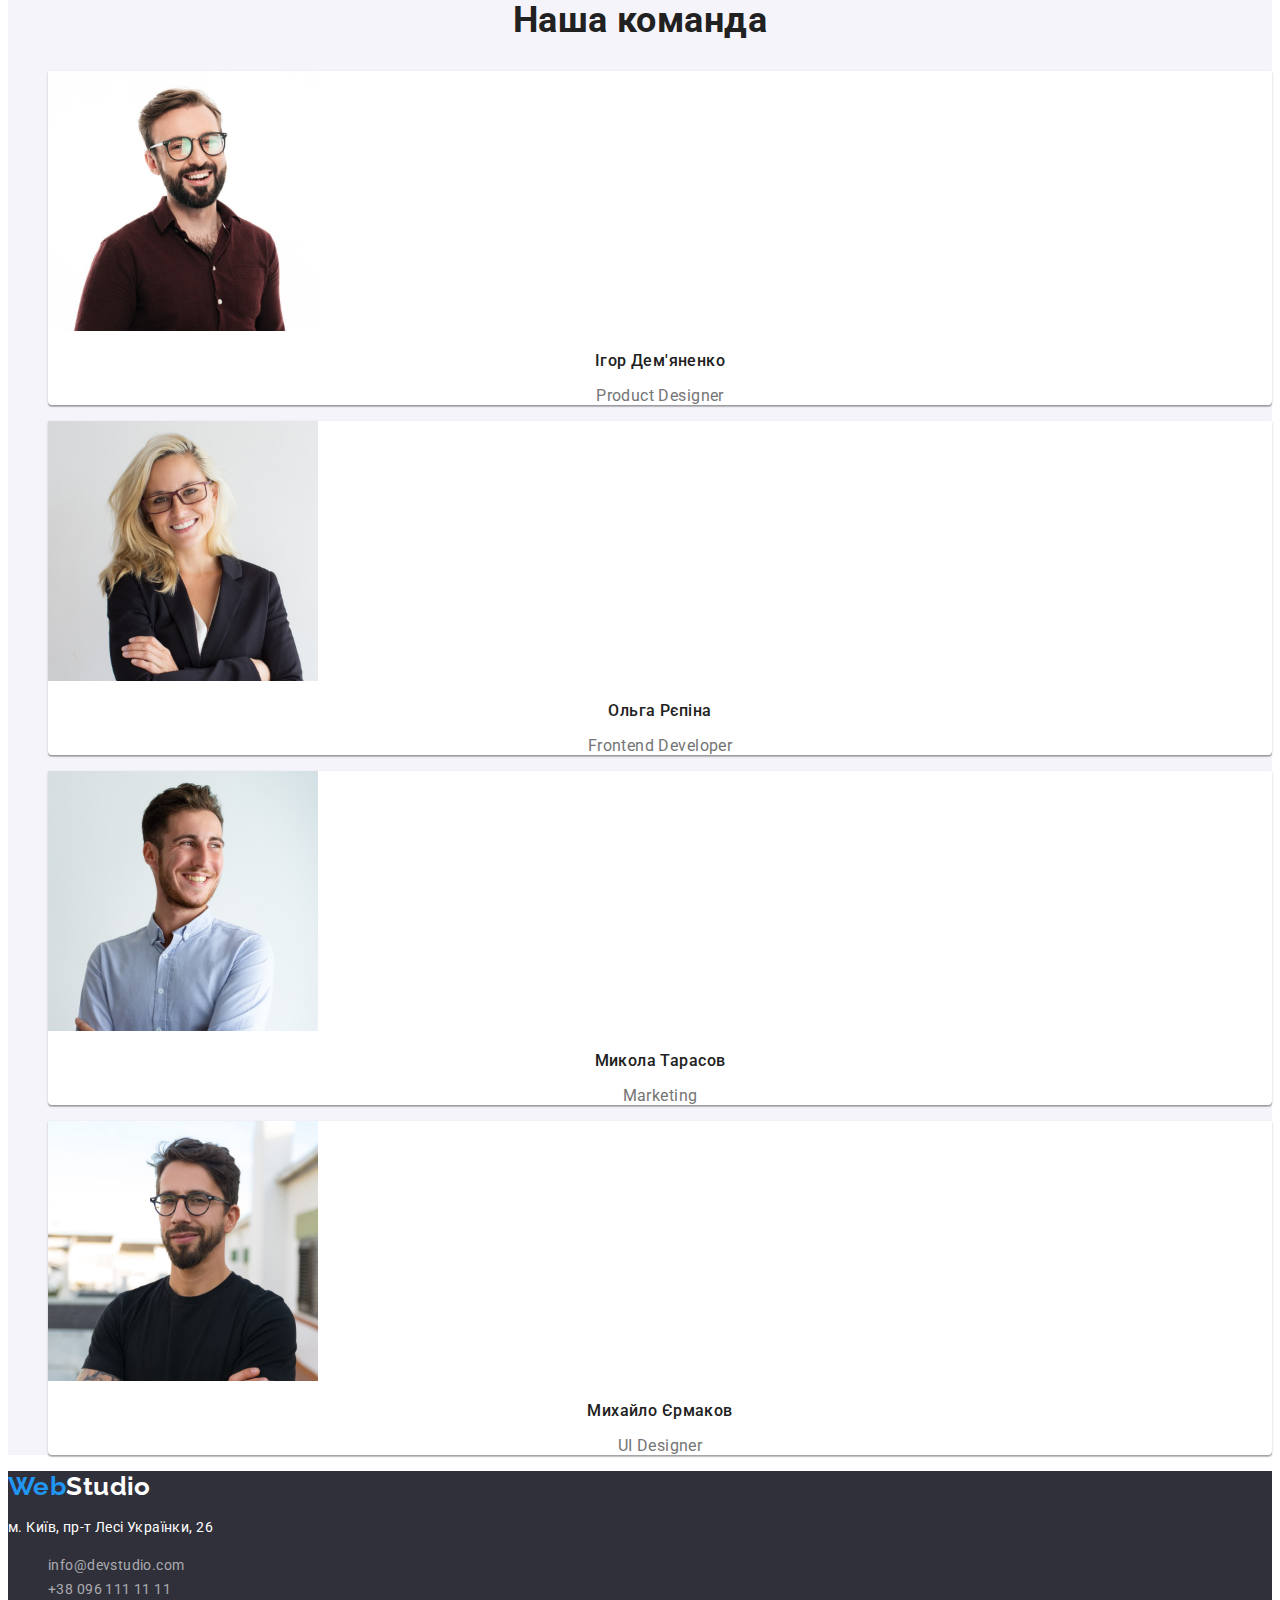
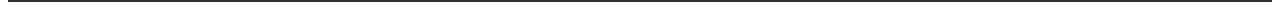
==== commit cd9ab66a: "Подправил комментарии" ====
--- a/index.html
+++ b/index.html
@@ -46,7 +46,7 @@
         </section>
         <!-- Секция приемущества -->
         <section class="section skills">
-            <h2 hidden>Наші переваги</h2>
+            <h2 class="visually-hidden">Наші переваги</h2>
             <ul class="scills-items list">
                 <li class="scills-item">
                     <h3 class="scills-subtitle">УВАГА ДО ДЕТАЛЕЙ</h3>
@@ -115,7 +115,7 @@
             </ul>
         </section>
     </main>
-    <!-- Подвал страницы-->
+    <!-- Подвал сайта-->
     <footer class="footer">
         <a class="footer-logo link" lang="en" href="./index.html">Web<span class="footer-logo-text">Studio</span></a>
         <!-- Адрес компании -->
--- a/css/styles.css
+++ b/css/styles.css
@@ -5,6 +5,7 @@
     --primary-white-color: #ffffff;
     --secondary-black-color: #000000;
     --accent-color: #2196F3;
+    --button-active-color: #188CE8;
     --footer-bg-color: #2F303A;
     --footer-contact-color: rgba(255, 255, 255, 0.6);
     --secondary-bg-color: #F5F4FA;
@@ -15,11 +16,10 @@
 
 body {
     background-color: var(--primary-white-color);
+    color: var(--primary-text-color);
     font-family: var(--main-font);
-    color: var(--primary-text-color);
+
     font-size: 14px;
-    font-style: normal;
-    font-weight: 400;
     letter-spacing: 0.03em;
     line-height: 1.14;
 }
@@ -36,7 +36,20 @@
     color: var(--accent-color);
 }
 
-/* Hader */
+.visually-hidden {
+    position: absolute;
+    white-space: nowrap;
+    width: 1px;
+    height: 1px;
+    overflow: hidden;
+    border: 0;
+    padding: 0;
+    clip: rect(0 0 0 0);
+    clip-path: inset(50%);
+    margin: -1px;
+}
+
+/* Header */
 
 .header-logo,
 .footer-logo {
@@ -69,12 +82,12 @@
     color: var(--secondary-text-color);
 }
 
-/* Section Hero */
+/* Section hero */
 
 .hero {
+    text-align: center;
     background-color: var(--footer-bg-color);
     color: var(--primary-white-color);
-    text-align: center;
 }
 
 .hero-title {
@@ -86,7 +99,16 @@
 }
 
 .hero-btn {
-    background: var(--accent-color);
+    font-family: inherit;
+    border-radius: 4px;
+    cursor: pointer;
+    background-color: var(--accent-color);
+    box-shadow: 0px 4px 4px rgba(0, 0, 0, 0.15);
+}
+
+.hero-btn:hover,
+.hero-btn:focus {
+    background: var(--button-active-color);
     box-shadow: 0px 4px 4px rgba(0, 0, 0, 0.15);
     border-radius: 4px;
     cursor: pointer;
@@ -105,12 +127,12 @@
 .scills-subtitle {
     font-weight: 700;
     text-transform: uppercase;
-    font-size: inherit;
+    font-size: 14px;
 }
 
 .scills-text {
+    color: var(--secondary-text-color);
     line-height: 1.71;
-    color: var(--secondary-text-color);
 }
 
 /* Section work */
@@ -135,7 +157,6 @@
     font-size: 16px;
     line-height: 1.19;
     text-align: center;
-
 }
 
 .team-subtitle {
@@ -171,11 +192,66 @@
 .address-link {
     font-style: normal;
     line-height: 1.71;
-    color: rgba(255, 255, 255, 0.6);
+    color: var(--footer-contact-color);
 }
 
 .footer .link:hover,
 .footer .link:focus,
 .footer .link:active {
     color: var(--accent-color);
+}
+
+/* Section portfolio */
+
+.button {
+    font-family: inherit;
+    font-weight: 500;
+    font-size: 16px;
+    line-height: 1.62;
+    text-align: center;
+    letter-spacing: 0.03em;
+    border-radius: 4px;
+    background-color: var(--secondary-bg-color);
+    color: inherit;
+}
+
+.button:hover,
+.button:focus {
+    font-weight: 500;
+    font-size: 16px;
+    line-height: 1.62;
+    text-align: center;
+    letter-spacing: 0.03em;
+    box-shadow: 0px 3px 1px rgba(0, 0, 0, 0.1), 0px 1px 2px rgba(0, 0, 0, 0.08), 0px 2px 2px rgba(0, 0, 0, 0.12);
+    border-radius: 4px;
+    cursor: pointer;
+    background-color: var(--accent-color);
+    color: var(--primary-white-color);
+}
+
+.filter-button {
+    font-weight: 500;
+    font-size: 16px;
+    line-height: 1.6;
+    text-align: center;
+    letter-spacing: 0.03em;
+    border-radius: 4px;
+    background-color: var(--secondary-bg-color);
+    color: var(--primary-text-color);
+}
+
+/* cards */
+
+.card-subtitle {
+    font-weight: 700;
+    font-size: 18px;
+    line-height: 2;
+    letter-spacing: 0.06em;
+    color: var(--primary-text-color);
+}
+
+.card-text {
+    font-size: 16px;
+    line-height: 1.88;
+    color: var(--secondary-text-color);
 }